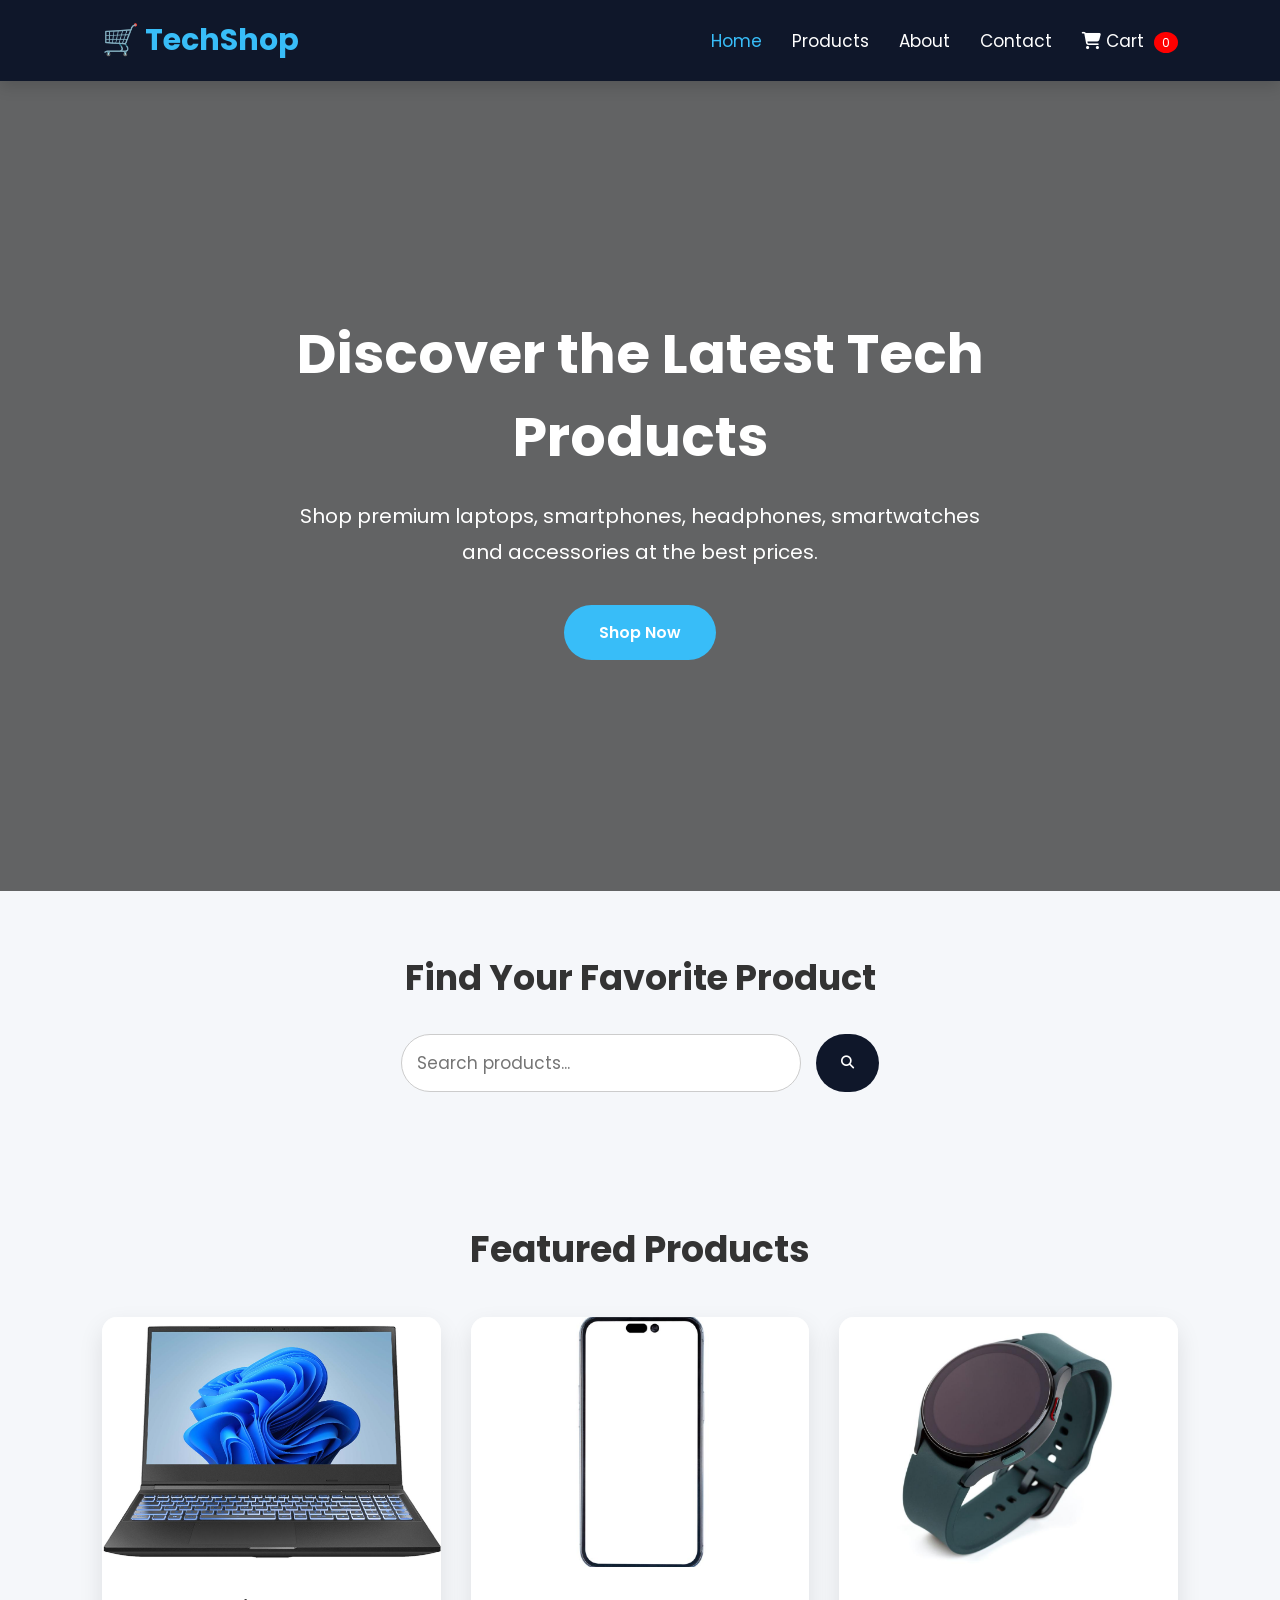
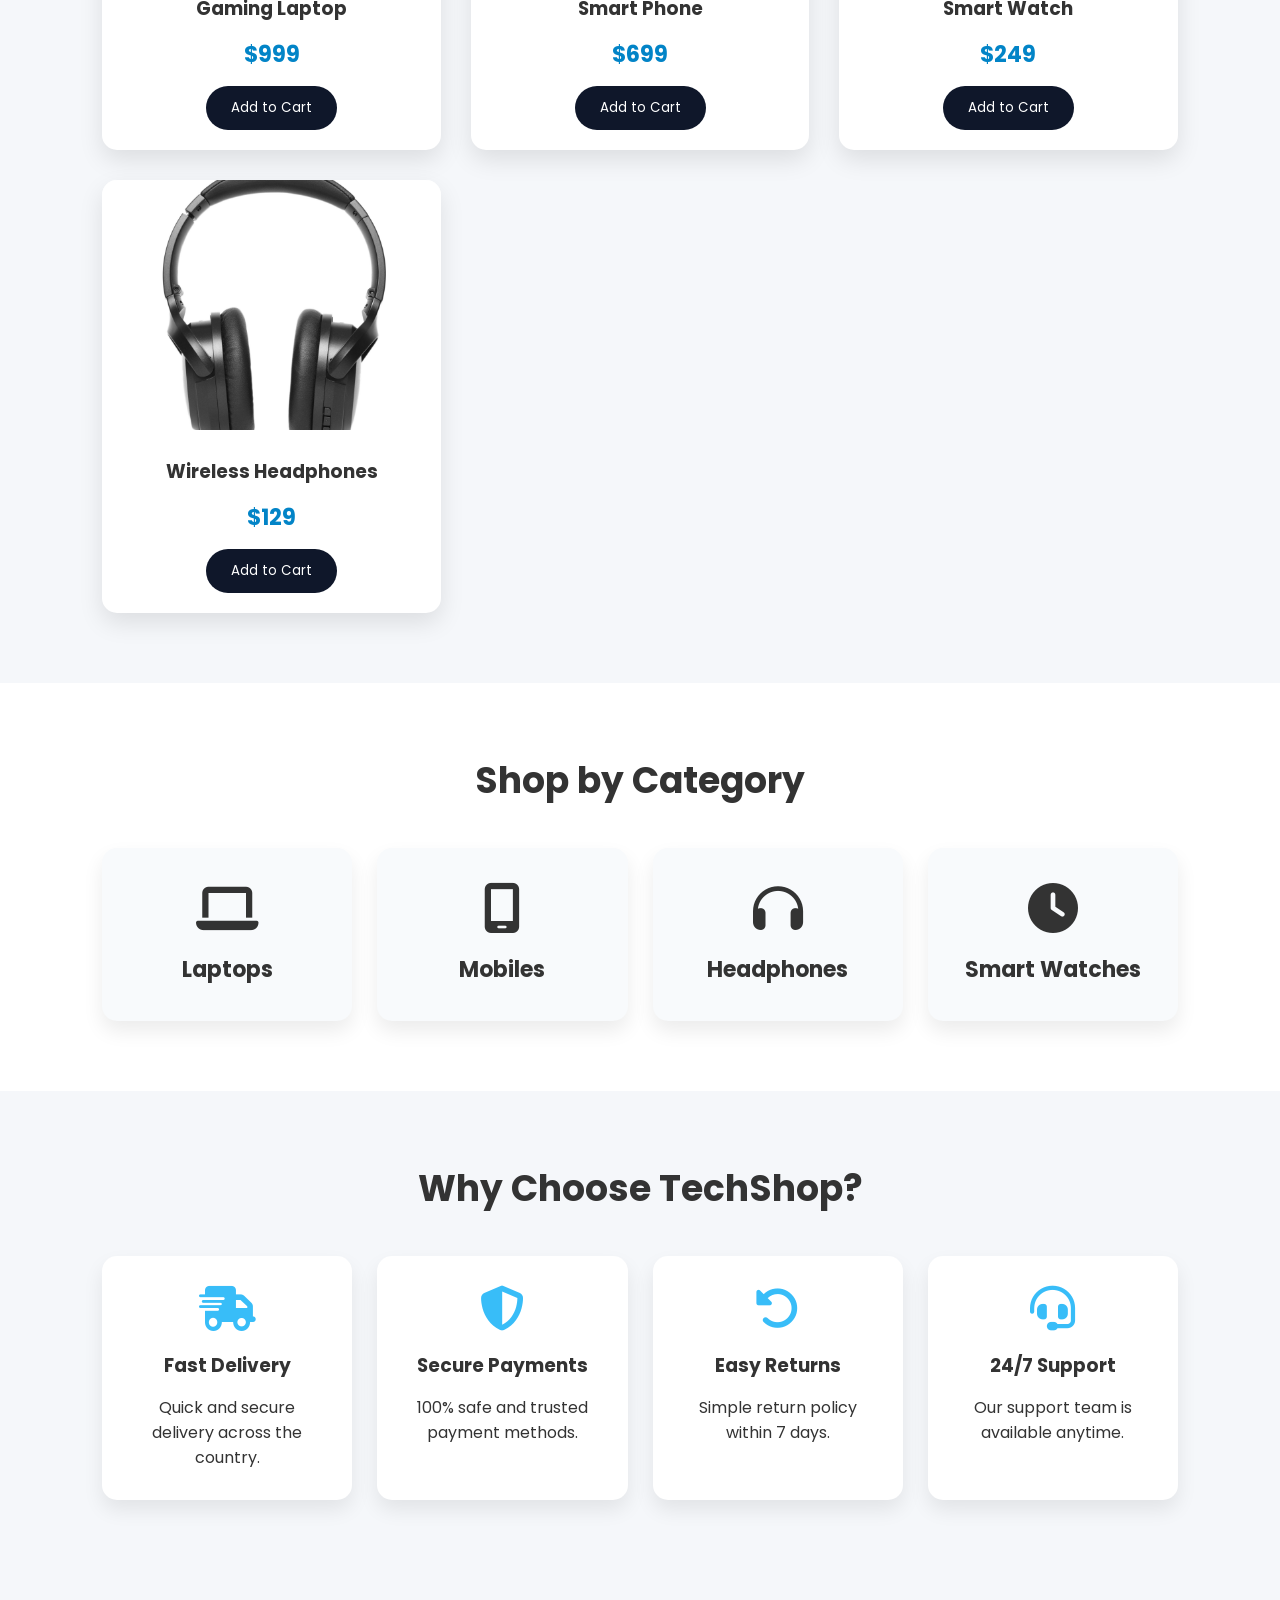
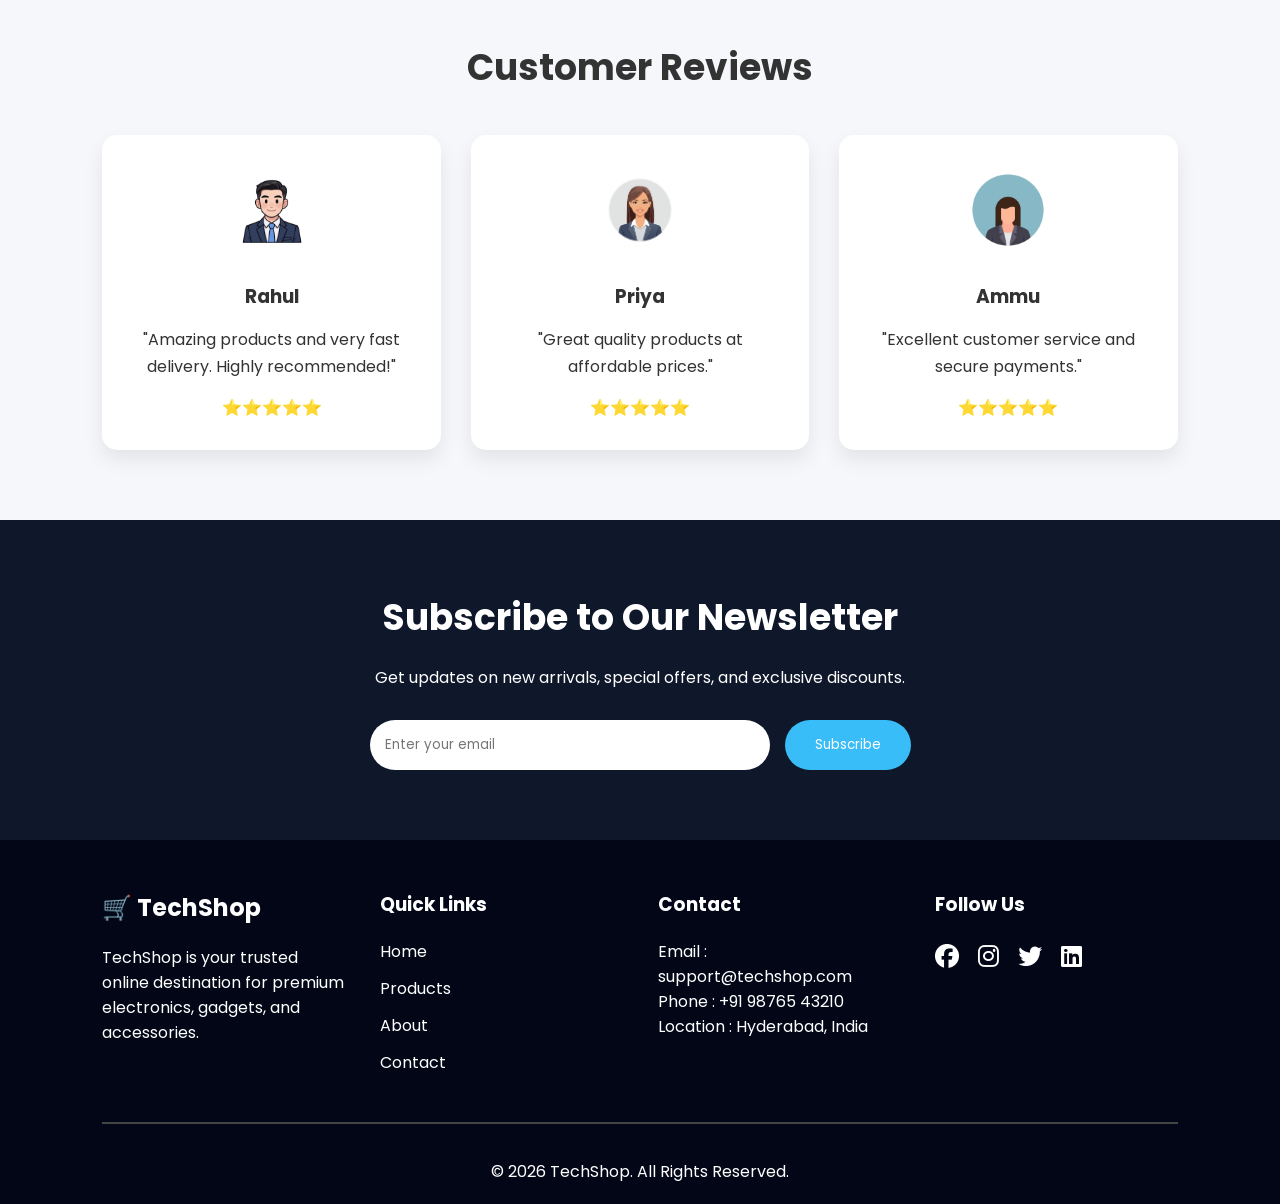
==== index.html @ 9b3d0324 "Add files via upload" ====
<!DOCTYPE html>
<html lang="en">

<head>

    <meta charset="UTF-8">

    <meta name="viewport" content="width=device-width, initial-scale=1.0">

    <title>TechShop | Home</title>

    <meta name="description" content="Modern E-Commerce Product Catalog">

    <link rel="stylesheet" href="style.css">

    <link rel="preconnect" href="https://fonts.googleapis.com">

    <link rel="preconnect" href="https://fonts.gstatic.com" crossorigin>

    <link href="https://fonts.googleapis.com/css2?family=Poppins:wght@300;400;500;600;700&display=swap" rel="stylesheet">

    <link rel="stylesheet"
    href="https://cdnjs.cloudflare.com/ajax/libs/font-awesome/6.6.0/css/all.min.css">

</head>

<body>

<!-- ===========================
     HEADER
=========================== -->

<header>

    <div class="logo">

        <h2>🛒 TechShop</h2>

    </div>

    <nav>

        <ul>

            <li><a href="index.html" class="active">Home</a></li>

            <li><a href="products.html">Products</a></li>

            <li><a href="about.html">About</a></li>

            <li><a href="contact.html">Contact</a></li>

            <li>

                <a href="cart.html">

                    <i class="fa-solid fa-cart-shopping"></i>

                    Cart

                    <span id="cart-count">0</span>

                </a>

            </li>

        </ul>

    </nav>

</header>

<!-- ===========================
     HERO SECTION
=========================== -->

<section class="hero">

    <div class="hero-content">

        <h1>

            Discover the Latest Tech Products

        </h1>

        <p>

            Shop premium laptops, smartphones, headphones,
            smartwatches and accessories at the best prices.

        </p>

        <a href="products.html" class="btn">

            Shop Now

        </a>

    </div>

</section>

<!-- ===========================
     SEARCH SECTION
=========================== -->

<section class="search-section">

    <h2>

        Find Your Favorite Product

    </h2>

    <div class="search-box">

        <input

            type="text"

            id="search"

            placeholder="Search products...">

        <button>

            <i class="fa-solid fa-magnifying-glass"></i>

        </button>

    </div>

</section>

<!-- ===========================
     FEATURED PRODUCTS
=========================== -->

<section class="featured">

    <h2>

        Featured Products

    </h2>

    <div class="products-grid">

        <div class="product-card">

            <img src="laptop.jpg" alt="Laptop">

            <h3>Gaming Laptop</h3>

            <p>$999</p>

            <button>Add to Cart</button>

        </div>

        <div class="product-card">

            <img src="mobile.jpg" alt="Phone">

            <h3>Smart Phone</h3>

            <p>$699</p>

            <button>Add to Cart</button>

        </div>

        <div class="product-card">

            <img src="watch.jpg" alt="Watch">

            <h3>Smart Watch</h3>

            <p>$249</p>

            <button>Add to Cart</button>

        </div>

        <div class="product-card">

            <img src="headphones.jpg" alt="Headphones">

            <h3>Wireless Headphones</h3>

            <p>$129</p>

            <button>Add to Cart</button>

        </div>

    </div>

</section>
<!-- ===========================
     SHOP BY CATEGORY
=========================== -->

<section class="categories">

    <h2>Shop by Category</h2>

    <div class="category-grid">

        <div class="category-card">
            <i class="fa-solid fa-laptop"></i>
            <h3>Laptops</h3>
        </div>

        <div class="category-card">
            <i class="fa-solid fa-mobile-screen"></i>
            <h3>Mobiles</h3>
        </div>

        <div class="category-card">
            <i class="fa-solid fa-headphones"></i>
            <h3>Headphones</h3>
        </div>

        <div class="category-card">
            <i class="fa-solid fa-clock"></i>
            <h3>Smart Watches</h3>
        </div>

    </div>

</section>

<!-- ===========================
     WHY CHOOSE US
=========================== -->

<section class="why-us">

    <h2>Why Choose TechShop?</h2>

    <div class="features">

        <div class="feature-box">

            <i class="fa-solid fa-truck-fast"></i>

            <h3>Fast Delivery</h3>

            <p>Quick and secure delivery across the country.</p>

        </div>

        <div class="feature-box">

            <i class="fa-solid fa-shield-halved"></i>

            <h3>Secure Payments</h3>

            <p>100% safe and trusted payment methods.</p>

        </div>

        <div class="feature-box">

            <i class="fa-solid fa-rotate-left"></i>

            <h3>Easy Returns</h3>

            <p>Simple return policy within 7 days.</p>

        </div>

        <div class="feature-box">

            <i class="fa-solid fa-headset"></i>

            <h3>24/7 Support</h3>

            <p>Our support team is available anytime.</p>

        </div>

    </div>

</section>

<!-- ===========================
     CUSTOMER REVIEWS
=========================== -->

<section class="reviews">

    <h2>Customer Reviews</h2>

    <div class="review-container">

        <div class="review-card">

            <img src="user2.png" alt="Customer">

            <h3>Rahul</h3>

            <p>

                "Amazing products and very fast delivery.
                Highly recommended!"

            </p>

            ⭐⭐⭐⭐⭐

        </div>

        <div class="review-card">

            <img src="user1.png" alt="Customer">

            <h3>Priya</h3>

            <p>

                "Great quality products at affordable prices."

            </p>

            ⭐⭐⭐⭐⭐

        </div>

        <div class="review-card">

            <img src="user3.png" alt="Customer">

            <h3>Ammu</h3>

            <p>

                "Excellent customer service and secure payments."

            </p>

            ⭐⭐⭐⭐⭐

        </div>

    </div>

</section>
<!-- ===========================
     NEWSLETTER
=========================== -->

<section class="newsletter">

    <h2>Subscribe to Our Newsletter</h2>

    <p>
        Get updates on new arrivals, special offers, and exclusive discounts.
    </p>

    <div class="newsletter-box">

        <input
            type="email"
            placeholder="Enter your email">

        <button>

            Subscribe

        </button>

    </div>

</section>

<!-- ===========================
     FOOTER
=========================== -->

<footer>

    <div class="footer-container">

        <div class="footer-about">

            <h2>🛒 TechShop</h2>

            <p>

                TechShop is your trusted online destination for
                premium electronics, gadgets, and accessories.

            </p>

        </div>

        <div class="footer-links">

            <h3>Quick Links</h3>

            <ul>

                <li><a href="index.html">Home</a></li>

                <li><a href="products.html">Products</a></li>

                <li><a href="about.html">About</a></li>

                <li><a href="contact.html">Contact</a></li>

            </ul>

        </div>

        <div class="footer-contact">

            <h3>Contact</h3>

            <p>Email : support@techshop.com</p>

            <p>Phone : +91 98765 43210</p>

            <p>Location : Hyderabad, India</p>

        </div>

        <div class="footer-social">

            <h3>Follow Us</h3>

            <a href="#"><i class="fab fa-facebook"></i></a>

            <a href="#"><i class="fab fa-instagram"></i></a>

            <a href="#"><i class="fab fa-twitter"></i></a>

            <a href="#"><i class="fab fa-linkedin"></i></a>

        </div>

    </div>

    <hr>

    <p class="copyright">

        © 2026 TechShop. All Rights Reserved.

    </p>

</footer>

<script src="app.js"></script>

</body>

</html>
---- style.css ----
/* ==========================
   GOOGLE FONT
========================== */

@import url('https://fonts.googleapis.com/css2?family=Poppins:wght@300;400;500;600;700&display=swap');

/* ==========================
   RESET
========================== */

*{
    margin:0;
    padding:0;
    box-sizing:border-box;
    font-family:'Poppins',sans-serif;
}

html{
    scroll-behavior:smooth;
}

body{
    background:#f5f7fa;
    color:#333;
    overflow-x:hidden;
}

/* ==========================
   HEADER
========================== */

header{

    width:100%;

    background:#0f172a;

    color:white;

    display:flex;

    justify-content:space-between;

    align-items:center;

    padding:18px 8%;

    position:sticky;

    top:0;

    z-index:1000;

    box-shadow:0 5px 15px rgba(0,0,0,.15);

}

.logo h2{

    color:#38bdf8;

    font-size:30px;

}

nav ul{

    display:flex;

    list-style:none;

    gap:30px;

}

nav ul li a{

    text-decoration:none;

    color:white;

    font-size:17px;

    transition:.3s;

}

nav ul li a:hover{

    color:#38bdf8;

}

.active{

    color:#38bdf8;

}

#cart-count{

    background:red;

    color:white;

    padding:2px 8px;

    border-radius:50%;

    font-size:12px;

    margin-left:5px;

}

/* ==========================
   HERO
========================== */

.hero{

    height:90vh;

    background:linear-gradient(rgba(0,0,0,.6),rgba(0,0,0,.6)),
    url("../images/hero.jpg");

    background-size:cover;

    background-position:center;

    display:flex;

    justify-content:center;

    align-items:center;

    text-align:center;

    color:white;

}

.hero-content{

    max-width:700px;

}

.hero h1{

    font-size:55px;

    margin-bottom:20px;

}

.hero p{

    font-size:20px;

    margin-bottom:35px;

    line-height:1.8;

}

.btn{

    display:inline-block;

    background:#38bdf8;

    color:white;

    text-decoration:none;

    padding:15px 35px;

    border-radius:40px;

    transition:.3s;

    font-weight:600;

}

.btn:hover{

    background:#0284c7;

    transform:translateY(-5px);

}

/* ==========================
   SEARCH
========================== */

.search-section{

    padding:60px 8%;

    text-align:center;

}

.search-section h2{

    font-size:35px;

    margin-bottom:30px;

}

.search-box{

    display:flex;

    justify-content:center;

    gap:15px;

    flex-wrap:wrap;

}

.search-box input{

    width:400px;

    max-width:100%;

    padding:15px;

    border-radius:40px;

    border:1px solid #ccc;

    outline:none;

    font-size:17px;

}

.search-box button{

    background:#0f172a;

    color:white;

    border:none;

    padding:15px 25px;

    border-radius:40px;

    cursor:pointer;

    transition:.3s;

}

.search-box button:hover{

    background:#38bdf8;

}

/* ==========================
   FEATURED PRODUCTS
========================== */

.featured{

    padding:70px 8%;

}

.featured h2{

    text-align:center;

    font-size:36px;

    margin-bottom:40px;

}

.products-grid{

    display:grid;

    grid-template-columns:repeat(auto-fit,minmax(250px,1fr));

    gap:30px;

}

.product-card{

    background:white;

    border-radius:15px;

    overflow:hidden;

    box-shadow:0 10px 25px rgba(0,0,0,.1);

    transition:.3s;

    text-align:center;

    padding-bottom:20px;

}

.product-card:hover{

    transform:translateY(-10px);

}

.product-card img{

    width:100%;

    height:250px;

    object-fit:cover;

}

.product-card h3{

    margin-top:20px;

}

.product-card p{

    color:#0284c7;

    font-size:22px;

    margin:15px 0;

    font-weight:bold;

}

.product-card button{

    background:#0f172a;

    color:white;

    border:none;

    padding:12px 25px;

    border-radius:30px;

    cursor:pointer;

    transition:.3s;

}

.product-card button:hover{

    background:#38bdf8;

}
/* ==========================
   CATEGORIES
========================== */

.categories{

    padding:70px 8%;

    background:#ffffff;

}

.categories h2{

    text-align:center;

    font-size:36px;

    margin-bottom:40px;

}

.category-grid{

    display:grid;

    grid-template-columns:repeat(auto-fit,minmax(220px,1fr));

    gap:25px;

}

.category-card{

    background:#f8fafc;

    padding:35px;

    border-radius:15px;

    text-align:center;

    box-shadow:0 10px 20px rgba(0,0,0,.08);

    transition:.3s;

}

.category-card:hover{

    transform:translateY(-10px);

    background:#38bdf8;

    color:white;

}

.category-card i{

    font-size:50px;

    margin-bottom:20px;

}

.category-card h3{

    font-size:22px;

}

/* ==========================
   WHY CHOOSE US
========================== */

.why-us{

    padding:70px 8%;

    background:#f5f7fa;

}

.why-us h2{

    text-align:center;

    margin-bottom:40px;

    font-size:36px;

}

.features{

    display:grid;

    grid-template-columns:repeat(auto-fit,minmax(250px,1fr));

    gap:25px;

}

.feature-box{

    background:white;

    padding:30px;

    border-radius:15px;

    text-align:center;

    box-shadow:0 10px 20px rgba(0,0,0,.08);

    transition:.3s;

}

.feature-box:hover{

    transform:translateY(-10px);

}

.feature-box i{

    font-size:45px;

    color:#38bdf8;

    margin-bottom:20px;

}

.feature-box h3{

    margin-bottom:15px;

}

/* ==========================
   REVIEWS
========================== */

.reviews{

    padding:70px 8%;

}

.reviews h2{

    text-align:center;

    margin-bottom:40px;

    font-size:36px;

}

.review-container{

    display:grid;

    grid-template-columns:repeat(auto-fit,minmax(280px,1fr));

    gap:30px;

}

.review-card{

    background:white;

    border-radius:15px;

    text-align:center;

    padding:30px;

    box-shadow:0 10px 20px rgba(0,0,0,.08);

    transition:.3s;

}

.review-card:hover{

    transform:translateY(-10px);

}

.review-card img{

    width:90px;

    height:90px;

    border-radius:50%;

    margin-bottom:20px;

}

.review-card h3{

    margin-bottom:15px;

}

.review-card p{

    margin-bottom:15px;

    line-height:1.7;

}

/* ==========================
   NEWSLETTER
========================== */

.newsletter{

    background:#0f172a;

    color:white;

    padding:70px 8%;

    text-align:center;

}

.newsletter h2{

    font-size:36px;

    margin-bottom:20px;

}

.newsletter p{

    margin-bottom:30px;

}

.newsletter-box{

    display:flex;

    justify-content:center;

    gap:15px;

    flex-wrap:wrap;

}

.newsletter-box input{

    width:400px;

    max-width:100%;

    padding:15px;

    border:none;

    border-radius:40px;

    outline:none;

}

.newsletter-box button{

    padding:15px 30px;

    border:none;

    border-radius:40px;

    background:#38bdf8;

    color:white;

    cursor:pointer;

    transition:.3s;

}

.newsletter-box button:hover{

    background:#0284c7;

}

/* ==========================
   FOOTER
========================== */

footer{

    background:#020617;

    color:white;

    padding:50px 8% 20px;

}

.footer-container{

    display:grid;

    grid-template-columns:repeat(auto-fit,minmax(220px,1fr));

    gap:35px;

}

.footer-container h2,
.footer-container h3{

    margin-bottom:20px;

}

.footer-links ul{

    list-style:none;

}

.footer-links ul li{

    margin-bottom:12px;

}

.footer-links ul li a{

    color:white;

    text-decoration:none;

}

.footer-links ul li a:hover{

    color:#38bdf8;

}

.footer-social a{

    color:white;

    font-size:24px;

    margin-right:15px;

    transition:.3s;

}

.footer-social a:hover{

    color:#38bdf8;

}

footer hr{

    margin:35px 0;

    border:.5px solid #444;

}

.copyright{

    text-align:center;

}

/* ==========================
   RESPONSIVE DESIGN
========================== */

@media(max-width:768px){

header{

    flex-direction:column;

    gap:20px;

}

nav ul{

    flex-direction:column;

    text-align:center;

    gap:15px;

}

.hero{

    height:70vh;

}

.hero h1{

    font-size:38px;

}

.hero p{

    font-size:18px;

}

.search-box{

    flex-direction:column;

}

.search-box input{

    width:100%;

}

.newsletter-box{

    flex-direction:column;

}

.newsletter-box input{

    width:100%;

}

.newsletter-box button{

    width:100%;

}

}
/* ==========================
   CART
========================== */

.cart-container{

    padding:60px 8%;

}

.cart-card{

    display:flex;

    justify-content:space-between;

    align-items:center;

    background:white;

    padding:20px;

    margin-bottom:20px;

    border-radius:15px;

    box-shadow:0 5px 15px rgba(0,0,0,.1);

}

.cart-card img{

    width:120px;

    border-radius:10px;

}

.cart-card button{

    background:red;

    color:white;

    border:none;

    padding:10px 20px;

    border-radius:8px;

    cursor:pointer;

}

.cart-total{

    margin-top:30px;

    text-align:right;

}

.cart-total button{

    margin-top:15px;

    background:#0f172a;

    color:white;

    border:none;

    padding:15px 30px;

    border-radius:10px;

    cursor:pointer;

}

.cart-total button:hover{

    background:#38bdf8;

}
/* ==========================
   ABOUT PAGE
========================== */

.page-title{

    background:#0f172a;

    color:white;

    text-align:center;

    padding:60px 20px;

}

.page-title h1{

    font-size:42px;

    margin-bottom:15px;

}

.about-section{

    padding:70px 8%;

}

.about-content{

    max-width:900px;

    margin:auto;

    text-align:center;

}

.about-content h2{

    font-size:36px;

    margin-bottom:25px;

}

.about-content p{

    font-size:18px;

    line-height:1.8;

    margin-bottom:20px;

}
/* ==========================
   CONTACT PAGE
========================== */

.contact-section{

    padding:70px 8%;

    display:grid;

    grid-template-columns:1fr 1fr;

    gap:50px;

}

.contact-info{

    background:white;

    padding:30px;

    border-radius:15px;

    box-shadow:0 10px 20px rgba(0,0,0,.08);

}

.contact-info h2{

    margin-bottom:20px;

}

.contact-info p{

    margin-bottom:15px;

    line-height:1.8;

}

.contact-form{

    background:white;

    padding:30px;

    border-radius:15px;

    box-shadow:0 10px 20px rgba(0,0,0,.08);

}

.contact-form form{

    display:flex;

    flex-direction:column;

}

.contact-form input,
.contact-form textarea{

    margin-bottom:20px;

    padding:15px;

    border:1px solid #ccc;

    border-radius:8px;

    outline:none;

    font-size:16px;

}

.contact-form button{

    background:#0f172a;

    color:white;

    padding:15px;

    border:none;

    border-radius:8px;

    cursor:pointer;

    transition:.3s;

}

.contact-form button:hover{

    background:#38bdf8;

}

.map{

    margin-top:50px;

}

@media(max-width:768px){

.contact-section{

    grid-template-columns:1fr;

}

}
/* ==========================
PRODUCT DETAILS
========================== */

.product-details{

padding:70px 8%;

display:grid;

grid-template-columns:1fr 1fr;

gap:60px;

align-items:center;

}

.product-image img{

width:100%;

border-radius:15px;

box-shadow:0 10px 20px rgba(0,0,0,.1);

}

.product-info h2{

font-size:40px;

margin-bottom:20px;

}

.product-info h3{

color:#0284c7;

font-size:32px;

margin-bottom:20px;

}

.product-info p{

line-height:1.8;

margin-bottom:20px;

}

.product-info ul{

margin:20px 0;

padding-left:20px;

}

.product-info li{

margin-bottom:12px;

}

.product-info button{

padding:15px 35px;

background:#0f172a;

color:white;

border:none;

border-radius:8px;

cursor:pointer;

font-size:18px;

transition:.3s;

}

.product-info button:hover{

background:#38bdf8;

}

.rating{

margin:20px 0;

font-size:22px;

}

@media(max-width:768px){

.product-details{

grid-template-columns:1fr;

}

}
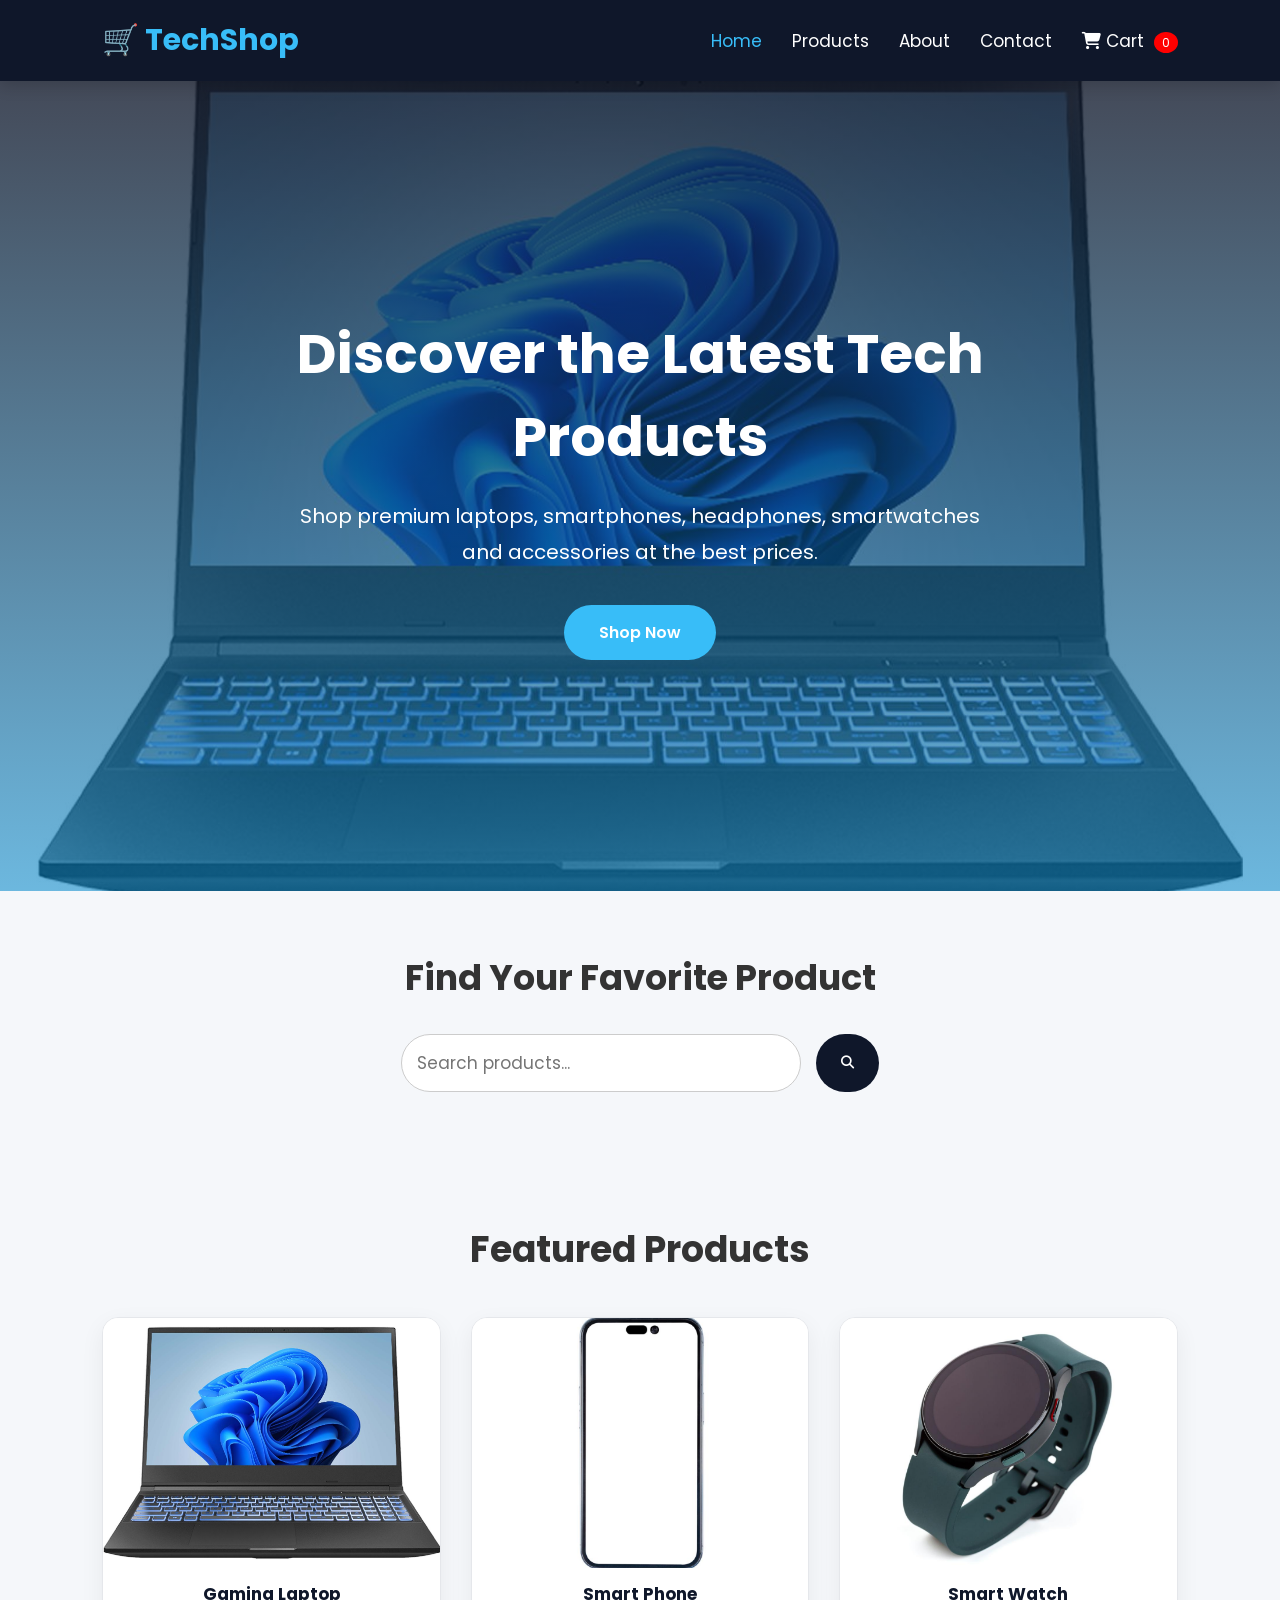
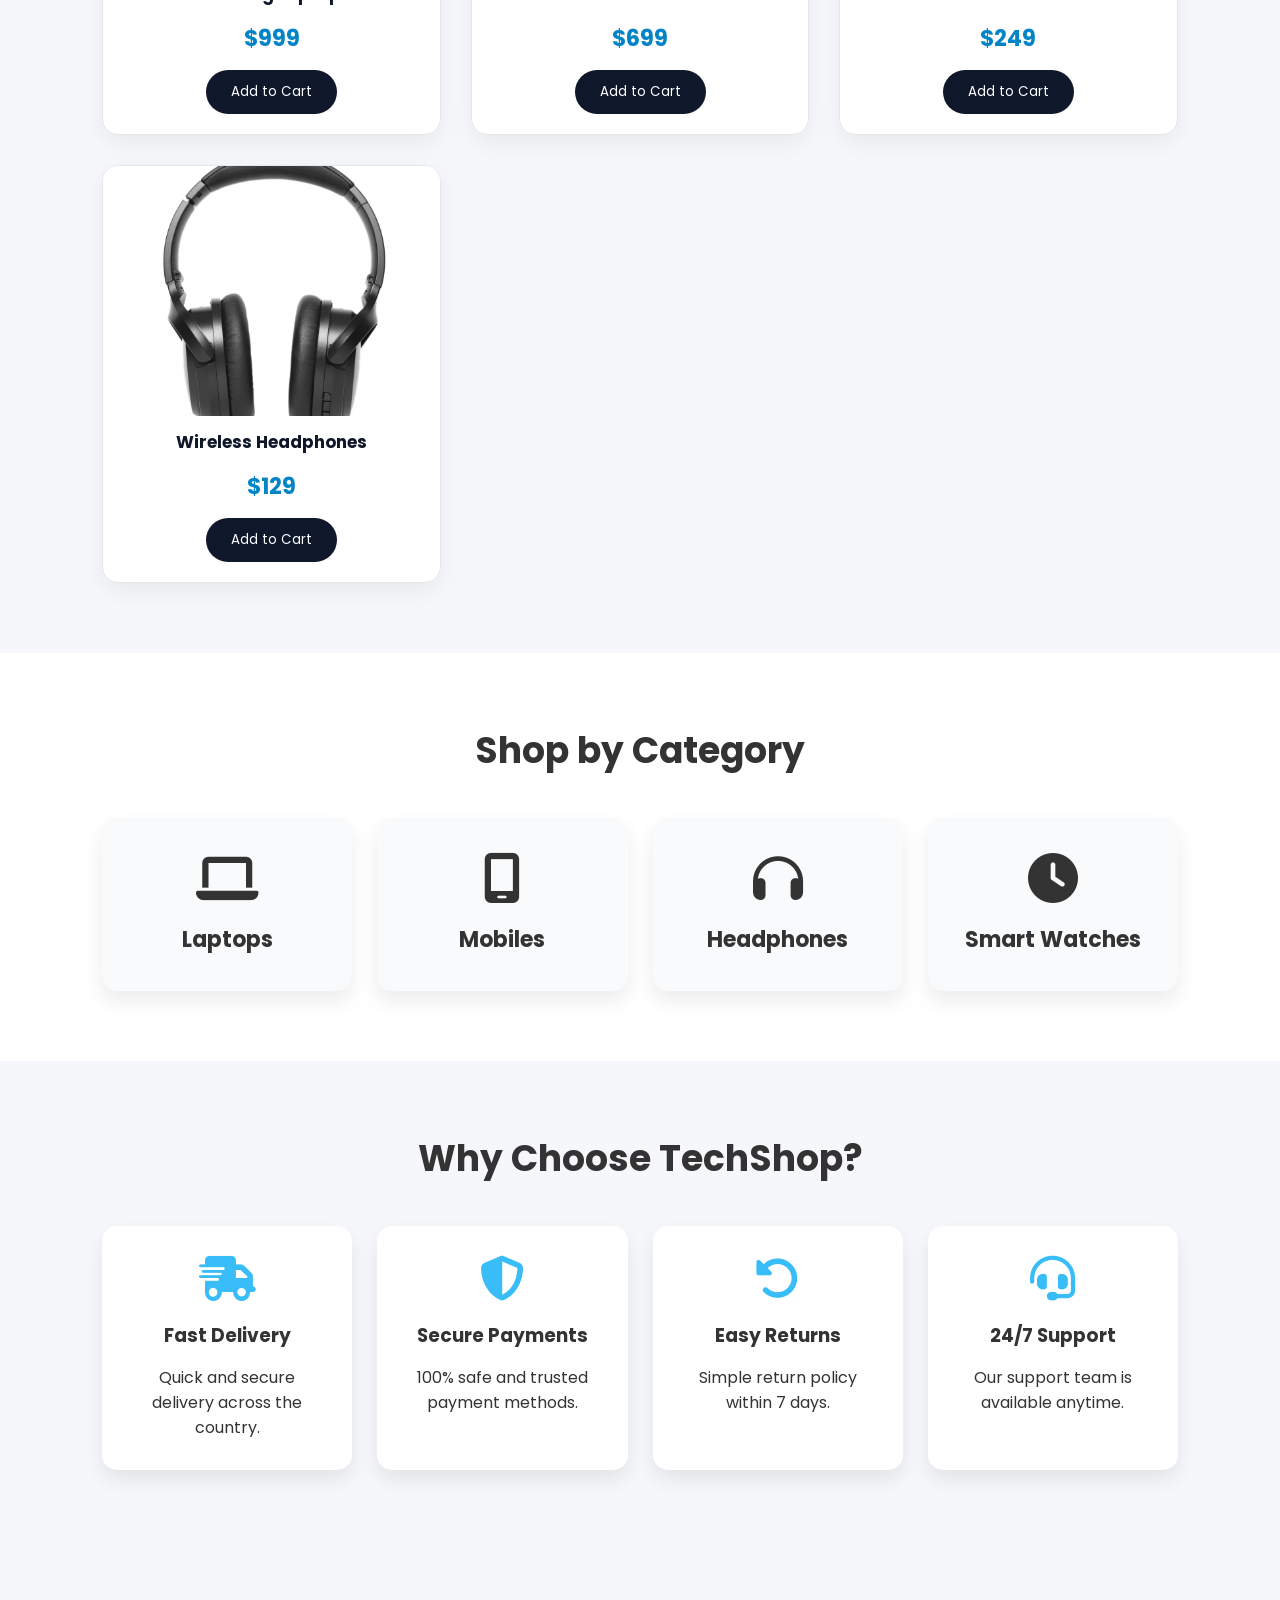
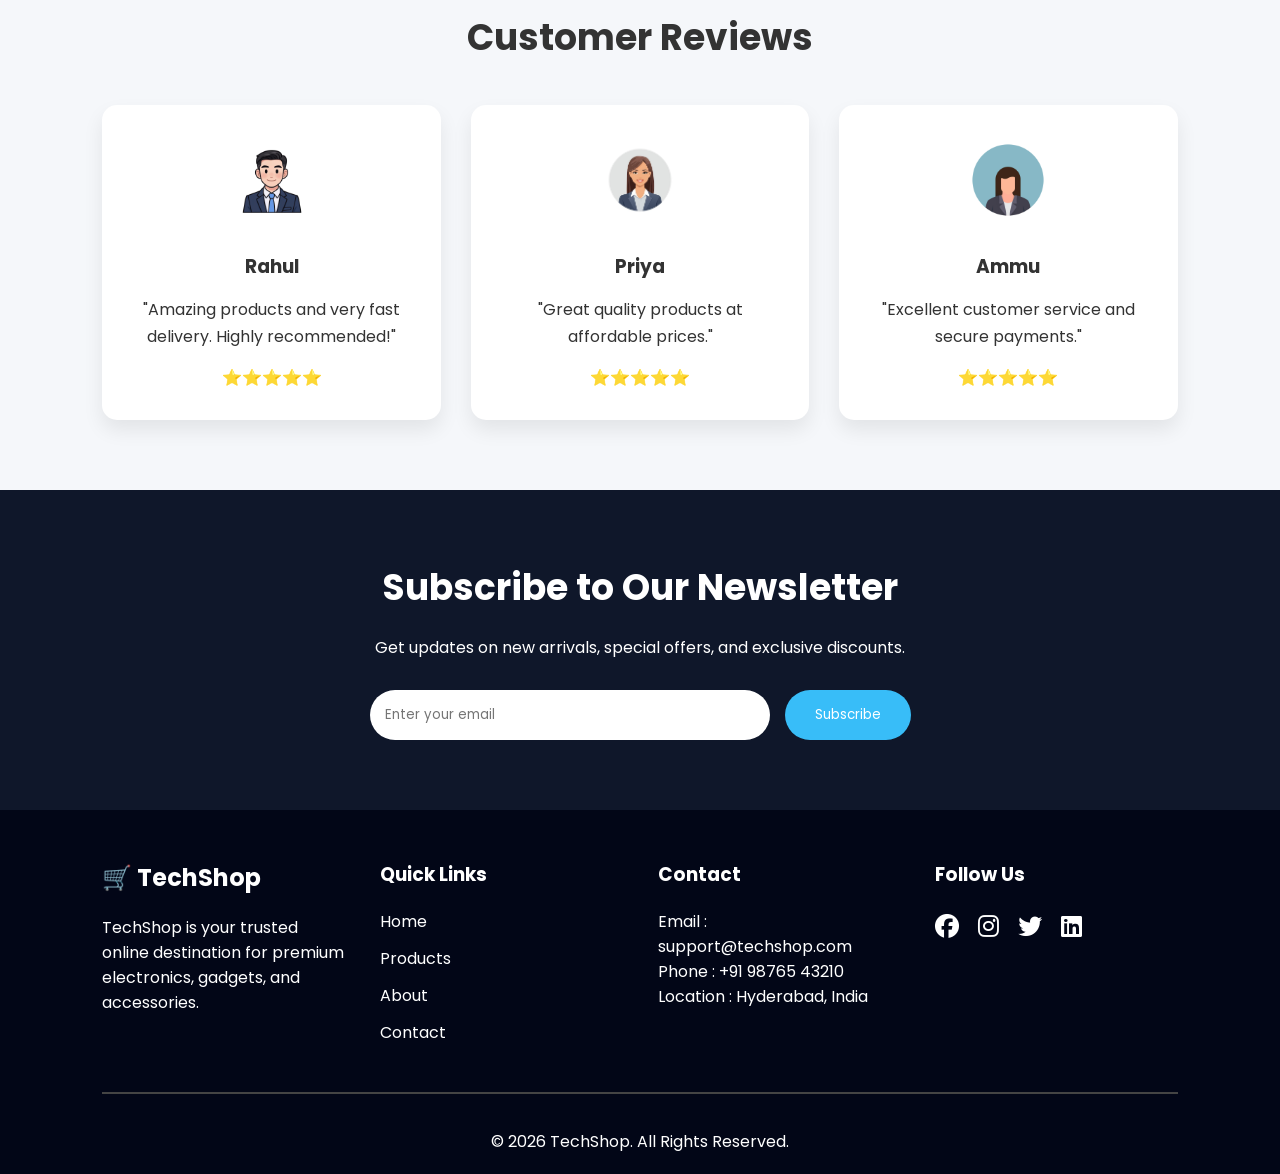
==== commit 07e54e91: "Upgrade TechShop e-commerce experience" ====
--- a/index.html
+++ b/index.html
@@ -1,460 +1,462 @@
-<!DOCTYPE html>
-<html lang="en">
-
-<head>
-
-    <meta charset="UTF-8">
-
-    <meta name="viewport" content="width=device-width, initial-scale=1.0">
-
-    <title>TechShop | Home</title>
-
-    <meta name="description" content="Modern E-Commerce Product Catalog">
-
-    <link rel="stylesheet" href="style.css">
-
-    <link rel="preconnect" href="https://fonts.googleapis.com">
-
-    <link rel="preconnect" href="https://fonts.gstatic.com" crossorigin>
-
-    <link href="https://fonts.googleapis.com/css2?family=Poppins:wght@300;400;500;600;700&display=swap" rel="stylesheet">
-
-    <link rel="stylesheet"
-    href="https://cdnjs.cloudflare.com/ajax/libs/font-awesome/6.6.0/css/all.min.css">
-
-</head>
-
-<body>
-
-<!-- ===========================
-     HEADER
-=========================== -->
-
-<header>
-
-    <div class="logo">
-
-        <h2>🛒 TechShop</h2>
-
-    </div>
-
-    <nav>
-
-        <ul>
-
-            <li><a href="index.html" class="active">Home</a></li>
-
-            <li><a href="products.html">Products</a></li>
-
-            <li><a href="about.html">About</a></li>
-
-            <li><a href="contact.html">Contact</a></li>
-
-            <li>
-
-                <a href="cart.html">
-
-                    <i class="fa-solid fa-cart-shopping"></i>
-
-                    Cart
-
-                    <span id="cart-count">0</span>
-
-                </a>
-
-            </li>
-
-        </ul>
-
-    </nav>
-
-</header>
-
-<!-- ===========================
-     HERO SECTION
-=========================== -->
-
-<section class="hero">
-
-    <div class="hero-content">
-
-        <h1>
-
-            Discover the Latest Tech Products
-
-        </h1>
-
-        <p>
-
-            Shop premium laptops, smartphones, headphones,
-            smartwatches and accessories at the best prices.
-
-        </p>
-
-        <a href="products.html" class="btn">
-
-            Shop Now
-
-        </a>
-
-    </div>
-
-</section>
-
-<!-- ===========================
-     SEARCH SECTION
-=========================== -->
-
-<section class="search-section">
-
-    <h2>
-
-        Find Your Favorite Product
-
-    </h2>
-
-    <div class="search-box">
-
-        <input
-
-            type="text"
-
-            id="search"
-
-            placeholder="Search products...">
-
-        <button>
-
-            <i class="fa-solid fa-magnifying-glass"></i>
-
-        </button>
-
-    </div>
-
-</section>
-
-<!-- ===========================
-     FEATURED PRODUCTS
-=========================== -->
-
-<section class="featured">
-
-    <h2>
-
-        Featured Products
-
-    </h2>
-
-    <div class="products-grid">
-
-        <div class="product-card">
-
-            <img src="laptop.jpg" alt="Laptop">
-
-            <h3>Gaming Laptop</h3>
-
-            <p>$999</p>
-
-            <button>Add to Cart</button>
-
-        </div>
-
-        <div class="product-card">
-
-            <img src="mobile.jpg" alt="Phone">
-
-            <h3>Smart Phone</h3>
-
-            <p>$699</p>
-
-            <button>Add to Cart</button>
-
-        </div>
-
-        <div class="product-card">
-
-            <img src="watch.jpg" alt="Watch">
-
-            <h3>Smart Watch</h3>
-
-            <p>$249</p>
-
-            <button>Add to Cart</button>
-
-        </div>
-
-        <div class="product-card">
-
-            <img src="headphones.jpg" alt="Headphones">
-
-            <h3>Wireless Headphones</h3>
-
-            <p>$129</p>
-
-            <button>Add to Cart</button>
-
-        </div>
-
-    </div>
-
-</section>
-<!-- ===========================
-     SHOP BY CATEGORY
-=========================== -->
-
-<section class="categories">
-
-    <h2>Shop by Category</h2>
-
-    <div class="category-grid">
-
-        <div class="category-card">
-            <i class="fa-solid fa-laptop"></i>
-            <h3>Laptops</h3>
-        </div>
-
-        <div class="category-card">
-            <i class="fa-solid fa-mobile-screen"></i>
-            <h3>Mobiles</h3>
-        </div>
-
-        <div class="category-card">
-            <i class="fa-solid fa-headphones"></i>
-            <h3>Headphones</h3>
-        </div>
-
-        <div class="category-card">
-            <i class="fa-solid fa-clock"></i>
-            <h3>Smart Watches</h3>
-        </div>
-
-    </div>
-
-</section>
-
-<!-- ===========================
-     WHY CHOOSE US
-=========================== -->
-
-<section class="why-us">
-
-    <h2>Why Choose TechShop?</h2>
-
-    <div class="features">
-
-        <div class="feature-box">
-
-            <i class="fa-solid fa-truck-fast"></i>
-
-            <h3>Fast Delivery</h3>
-
-            <p>Quick and secure delivery across the country.</p>
-
-        </div>
-
-        <div class="feature-box">
-
-            <i class="fa-solid fa-shield-halved"></i>
-
-            <h3>Secure Payments</h3>
-
-            <p>100% safe and trusted payment methods.</p>
-
-        </div>
-
-        <div class="feature-box">
-
-            <i class="fa-solid fa-rotate-left"></i>
-
-            <h3>Easy Returns</h3>
-
-            <p>Simple return policy within 7 days.</p>
-
-        </div>
-
-        <div class="feature-box">
-
-            <i class="fa-solid fa-headset"></i>
-
-            <h3>24/7 Support</h3>
-
-            <p>Our support team is available anytime.</p>
-
-        </div>
-
-    </div>
-
-</section>
-
-<!-- ===========================
-     CUSTOMER REVIEWS
-=========================== -->
-
-<section class="reviews">
-
-    <h2>Customer Reviews</h2>
-
-    <div class="review-container">
-
-        <div class="review-card">
-
-            <img src="user2.png" alt="Customer">
-
-            <h3>Rahul</h3>
-
-            <p>
-
-                "Amazing products and very fast delivery.
-                Highly recommended!"
-
-            </p>
-
-            ⭐⭐⭐⭐⭐
-
-        </div>
-
-        <div class="review-card">
-
-            <img src="user1.png" alt="Customer">
-
-            <h3>Priya</h3>
-
-            <p>
-
-                "Great quality products at affordable prices."
-
-            </p>
-
-            ⭐⭐⭐⭐⭐
-
-        </div>
-
-        <div class="review-card">
-
-            <img src="user3.png" alt="Customer">
-
-            <h3>Ammu</h3>
-
-            <p>
-
-                "Excellent customer service and secure payments."
-
-            </p>
-
-            ⭐⭐⭐⭐⭐
-
-        </div>
-
-    </div>
-
-</section>
-<!-- ===========================
-     NEWSLETTER
-=========================== -->
-
-<section class="newsletter">
-
-    <h2>Subscribe to Our Newsletter</h2>
-
-    <p>
-        Get updates on new arrivals, special offers, and exclusive discounts.
-    </p>
-
-    <div class="newsletter-box">
-
-        <input
-            type="email"
-            placeholder="Enter your email">
-
-        <button>
-
-            Subscribe
-
-        </button>
-
-    </div>
-
-</section>
-
-<!-- ===========================
-     FOOTER
-=========================== -->
-
-<footer>
-
-    <div class="footer-container">
-
-        <div class="footer-about">
-
-            <h2>🛒 TechShop</h2>
-
-            <p>
-
-                TechShop is your trusted online destination for
-                premium electronics, gadgets, and accessories.
-
-            </p>
-
-        </div>
-
-        <div class="footer-links">
-
-            <h3>Quick Links</h3>
-
-            <ul>
-
-                <li><a href="index.html">Home</a></li>
-
-                <li><a href="products.html">Products</a></li>
-
-                <li><a href="about.html">About</a></li>
-
-                <li><a href="contact.html">Contact</a></li>
-
-            </ul>
-
-        </div>
-
-        <div class="footer-contact">
-
-            <h3>Contact</h3>
-
-            <p>Email : support@techshop.com</p>
-
-            <p>Phone : +91 98765 43210</p>
-
-            <p>Location : Hyderabad, India</p>
-
-        </div>
-
-        <div class="footer-social">
-
-            <h3>Follow Us</h3>
-
-            <a href="#"><i class="fab fa-facebook"></i></a>
-
-            <a href="#"><i class="fab fa-instagram"></i></a>
-
-            <a href="#"><i class="fab fa-twitter"></i></a>
-
-            <a href="#"><i class="fab fa-linkedin"></i></a>
-
-        </div>
-
-    </div>
-
-    <hr>
-
-    <p class="copyright">
-
-        © 2026 TechShop. All Rights Reserved.
-
-    </p>
-
-</footer>
-
-<script src="app.js"></script>
-
-</body>
-
+<!DOCTYPE html>
+<html lang="en">
+
+<head>
+
+    <meta charset="UTF-8">
+
+    <meta name="viewport" content="width=device-width, initial-scale=1.0">
+
+    <title>TechShop | Home</title>
+
+    <meta name="description" content="Modern E-Commerce Product Catalog">
+
+    <link rel="stylesheet" href="style.css">
+
+    <link rel="preconnect" href="https://fonts.googleapis.com">
+
+    <link rel="preconnect" href="https://fonts.gstatic.com" crossorigin>
+
+    <link href="https://fonts.googleapis.com/css2?family=Poppins:wght@300;400;500;600;700&display=swap" rel="stylesheet">
+
+    <link rel="stylesheet"
+    href="https://cdnjs.cloudflare.com/ajax/libs/font-awesome/6.6.0/css/all.min.css">
+
+</head>
+
+<body>
+
+<!-- ===========================
+     HEADER
+=========================== -->
+
+<header>
+
+    <div class="logo">
+
+        <h2>🛒 TechShop</h2>
+
+    </div>
+
+    <nav>
+
+        <ul>
+
+            <li><a href="index.html" class="active">Home</a></li>
+
+            <li><a href="products.html">Products</a></li>
+
+            <li><a href="about.html">About</a></li>
+
+            <li><a href="contact.html">Contact</a></li>
+
+            <li>
+
+                <a href="cart.html">
+
+                    <i class="fa-solid fa-cart-shopping"></i>
+
+                    Cart
+
+                    <span id="cart-count">0</span>
+
+                </a>
+
+            </li>
+
+        </ul>
+
+    </nav>
+
+</header>
+
+<!-- ===========================
+     HERO SECTION
+=========================== -->
+
+<section class="hero">
+
+    <div class="hero-content">
+
+        <h1>
+
+            Discover the Latest Tech Products
+
+        </h1>
+
+        <p>
+
+            Shop premium laptops, smartphones, headphones,
+            smartwatches and accessories at the best prices.
+
+        </p>
+
+        <a href="products.html" class="btn">
+
+            Shop Now
+
+        </a>
+
+    </div>
+
+</section>
+
+<!-- ===========================
+     SEARCH SECTION
+=========================== -->
+
+<section class="search-section">
+
+    <h2>
+
+        Find Your Favorite Product
+
+    </h2>
+
+    <div class="search-box">
+
+        <input
+
+            type="text"
+
+            id="search"
+
+            placeholder="Search products...">
+
+        <button>
+
+            <i class="fa-solid fa-magnifying-glass"></i>
+
+        </button>
+
+    </div>
+
+</section>
+
+<!-- ===========================
+     FEATURED PRODUCTS
+=========================== -->
+
+<section class="featured">
+
+    <h2>
+
+        Featured Products
+
+    </h2>
+
+    <div class="products-grid">
+
+        <div class="product-card">
+
+            <img src="laptop.jpg" alt="Laptop">
+
+            <h3>Gaming Laptop</h3>
+
+            <p>$999</p>
+
+            <button type="button" onclick="addHomeProduct(1)">Add to Cart</button>
+
+        </div>
+
+        <div class="product-card">
+
+            <img src="mobile.jpg" alt="Phone">
+
+            <h3>Smart Phone</h3>
+
+            <p>$699</p>
+
+            <button type="button" onclick="addHomeProduct(2)">Add to Cart</button>
+
+        </div>
+
+        <div class="product-card">
+
+            <img src="watch.jpg" alt="Watch">
+
+            <h3>Smart Watch</h3>
+
+            <p>$249</p>
+
+            <button type="button" onclick="addHomeProduct(3)">Add to Cart</button>
+
+        </div>
+
+        <div class="product-card">
+
+            <img src="headphones.jpg" alt="Headphones">
+
+            <h3>Wireless Headphones</h3>
+
+            <p>$129</p>
+
+            <button type="button" onclick="addHomeProduct(4)">Add to Cart</button>
+
+        </div>
+
+    </div>
+
+</section>
+<!-- ===========================
+     SHOP BY CATEGORY
+=========================== -->
+
+<section class="categories">
+
+    <h2>Shop by Category</h2>
+
+    <div class="category-grid">
+
+        <div class="category-card" data-category="Laptop">
+            <i class="fa-solid fa-laptop"></i>
+            <h3>Laptops</h3>
+        </div>
+
+        <div class="category-card" data-category="Mobile">
+            <i class="fa-solid fa-mobile-screen"></i>
+            <h3>Mobiles</h3>
+        </div>
+
+        <div class="category-card" data-category="Headphones">
+            <i class="fa-solid fa-headphones"></i>
+            <h3>Headphones</h3>
+        </div>
+
+        <div class="category-card" data-category="Watch">
+            <i class="fa-solid fa-clock"></i>
+            <h3>Smart Watches</h3>
+        </div>
+
+    </div>
+
+</section>
+
+<!-- ===========================
+     WHY CHOOSE US
+=========================== -->
+
+<section class="why-us">
+
+    <h2>Why Choose TechShop?</h2>
+
+    <div class="features">
+
+        <div class="feature-box">
+
+            <i class="fa-solid fa-truck-fast"></i>
+
+            <h3>Fast Delivery</h3>
+
+            <p>Quick and secure delivery across the country.</p>
+
+        </div>
+
+        <div class="feature-box">
+
+            <i class="fa-solid fa-shield-halved"></i>
+
+            <h3>Secure Payments</h3>
+
+            <p>100% safe and trusted payment methods.</p>
+
+        </div>
+
+        <div class="feature-box">
+
+            <i class="fa-solid fa-rotate-left"></i>
+
+            <h3>Easy Returns</h3>
+
+            <p>Simple return policy within 7 days.</p>
+
+        </div>
+
+        <div class="feature-box">
+
+            <i class="fa-solid fa-headset"></i>
+
+            <h3>24/7 Support</h3>
+
+            <p>Our support team is available anytime.</p>
+
+        </div>
+
+    </div>
+
+</section>
+
+<!-- ===========================
+     CUSTOMER REVIEWS
+=========================== -->
+
+<section class="reviews">
+
+    <h2>Customer Reviews</h2>
+
+    <div class="review-container">
+
+        <div class="review-card">
+
+            <img src="user2.png" alt="Customer">
+
+            <h3>Rahul</h3>
+
+            <p>
+
+                "Amazing products and very fast delivery.
+                Highly recommended!"
+
+            </p>
+
+            ⭐⭐⭐⭐⭐
+
+        </div>
+
+        <div class="review-card">
+
+            <img src="user1.png" alt="Customer">
+
+            <h3>Priya</h3>
+
+            <p>
+
+                "Great quality products at affordable prices."
+
+            </p>
+
+            ⭐⭐⭐⭐⭐
+
+        </div>
+
+        <div class="review-card">
+
+            <img src="user3.png" alt="Customer">
+
+            <h3>Ammu</h3>
+
+            <p>
+
+                "Excellent customer service and secure payments."
+
+            </p>
+
+            ⭐⭐⭐⭐⭐
+
+        </div>
+
+    </div>
+
+</section>
+<!-- ===========================
+     NEWSLETTER
+=========================== -->
+
+<section class="newsletter">
+
+    <h2>Subscribe to Our Newsletter</h2>
+
+    <p>
+        Get updates on new arrivals, special offers, and exclusive discounts.
+    </p>
+
+    <div class="newsletter-box">
+
+        <input
+            type="email"
+            placeholder="Enter your email">
+
+        <button>
+
+            Subscribe
+
+        </button>
+
+    </div>
+
+</section>
+
+<!-- ===========================
+     FOOTER
+=========================== -->
+
+<footer>
+
+    <div class="footer-container">
+
+        <div class="footer-about">
+
+            <h2>🛒 TechShop</h2>
+
+            <p>
+
+                TechShop is your trusted online destination for
+                premium electronics, gadgets, and accessories.
+
+            </p>
+
+        </div>
+
+        <div class="footer-links">
+
+            <h3>Quick Links</h3>
+
+            <ul>
+
+                <li><a href="index.html">Home</a></li>
+
+                <li><a href="products.html">Products</a></li>
+
+                <li><a href="about.html">About</a></li>
+
+                <li><a href="contact.html">Contact</a></li>
+
+            </ul>
+
+        </div>
+
+        <div class="footer-contact">
+
+            <h3>Contact</h3>
+
+            <p>Email : support@techshop.com</p>
+
+            <p>Phone : +91 98765 43210</p>
+
+            <p>Location : Hyderabad, India</p>
+
+        </div>
+
+        <div class="footer-social">
+
+            <h3>Follow Us</h3>
+
+            <a href="#"><i class="fab fa-facebook"></i></a>
+
+            <a href="#"><i class="fab fa-instagram"></i></a>
+
+            <a href="#"><i class="fab fa-twitter"></i></a>
+
+            <a href="#"><i class="fab fa-linkedin"></i></a>
+
+        </div>
+
+    </div>
+
+    <hr>
+
+    <p class="copyright">
+
+        © 2026 TechShop. All Rights Reserved.
+
+    </p>
+
+</footer>
+
+<script src="products-data.js"></script>
+<script src="store.js"></script>
+<script src="app.js"></script>
+
+</body>
+
 </html>
--- a/style.css
+++ b/style.css
@@ -1,1208 +1,1518 @@
-/* ==========================
-   GOOGLE FONT
-========================== */
-
-@import url('https://fonts.googleapis.com/css2?family=Poppins:wght@300;400;500;600;700&display=swap');
-
-/* ==========================
-   RESET
-========================== */
-
-*{
-    margin:0;
-    padding:0;
-    box-sizing:border-box;
-    font-family:'Poppins',sans-serif;
-}
-
-html{
-    scroll-behavior:smooth;
-}
-
-body{
-    background:#f5f7fa;
-    color:#333;
-    overflow-x:hidden;
-}
-
-/* ==========================
-   HEADER
-========================== */
-
-header{
-
-    width:100%;
-
-    background:#0f172a;
-
-    color:white;
-
-    display:flex;
-
-    justify-content:space-between;
-
-    align-items:center;
-
-    padding:18px 8%;
-
-    position:sticky;
-
-    top:0;
-
-    z-index:1000;
-
-    box-shadow:0 5px 15px rgba(0,0,0,.15);
-
-}
-
-.logo h2{
-
-    color:#38bdf8;
-
-    font-size:30px;
-
-}
-
-nav ul{
-
-    display:flex;
-
-    list-style:none;
-
-    gap:30px;
-
-}
-
-nav ul li a{
-
-    text-decoration:none;
-
-    color:white;
-
-    font-size:17px;
-
-    transition:.3s;
-
-}
-
-nav ul li a:hover{
-
-    color:#38bdf8;
-
-}
-
-.active{
-
-    color:#38bdf8;
-
-}
-
-#cart-count{
-
-    background:red;
-
-    color:white;
-
-    padding:2px 8px;
-
-    border-radius:50%;
-
-    font-size:12px;
-
-    margin-left:5px;
-
-}
-
-/* ==========================
-   HERO
-========================== */
-
-.hero{
-
-    height:90vh;
-
-    background:linear-gradient(rgba(0,0,0,.6),rgba(0,0,0,.6)),
-    url("../images/hero.jpg");
-
-    background-size:cover;
-
-    background-position:center;
-
-    display:flex;
-
-    justify-content:center;
-
-    align-items:center;
-
-    text-align:center;
-
-    color:white;
-
-}
-
-.hero-content{
-
-    max-width:700px;
-
-}
-
-.hero h1{
-
-    font-size:55px;
-
-    margin-bottom:20px;
-
-}
-
-.hero p{
-
-    font-size:20px;
-
-    margin-bottom:35px;
-
-    line-height:1.8;
-
-}
-
-.btn{
-
-    display:inline-block;
-
-    background:#38bdf8;
-
-    color:white;
-
-    text-decoration:none;
-
-    padding:15px 35px;
-
-    border-radius:40px;
-
-    transition:.3s;
-
-    font-weight:600;
-
-}
-
-.btn:hover{
-
-    background:#0284c7;
-
-    transform:translateY(-5px);
-
-}
-
-/* ==========================
-   SEARCH
-========================== */
-
-.search-section{
-
-    padding:60px 8%;
-
-    text-align:center;
-
-}
-
-.search-section h2{
-
-    font-size:35px;
-
-    margin-bottom:30px;
-
-}
-
-.search-box{
-
-    display:flex;
-
-    justify-content:center;
-
-    gap:15px;
-
-    flex-wrap:wrap;
-
-}
-
-.search-box input{
-
-    width:400px;
-
-    max-width:100%;
-
-    padding:15px;
-
-    border-radius:40px;
-
-    border:1px solid #ccc;
-
-    outline:none;
-
-    font-size:17px;
-
-}
-
-.search-box button{
-
-    background:#0f172a;
-
-    color:white;
-
-    border:none;
-
-    padding:15px 25px;
-
-    border-radius:40px;
-
-    cursor:pointer;
-
-    transition:.3s;
-
-}
-
-.search-box button:hover{
-
-    background:#38bdf8;
-
-}
-
-/* ==========================
-   FEATURED PRODUCTS
-========================== */
-
-.featured{
-
-    padding:70px 8%;
-
-}
-
-.featured h2{
-
-    text-align:center;
-
-    font-size:36px;
-
-    margin-bottom:40px;
-
-}
-
-.products-grid{
-
-    display:grid;
-
-    grid-template-columns:repeat(auto-fit,minmax(250px,1fr));
-
-    gap:30px;
-
-}
-
-.product-card{
-
-    background:white;
-
-    border-radius:15px;
-
-    overflow:hidden;
-
-    box-shadow:0 10px 25px rgba(0,0,0,.1);
-
-    transition:.3s;
-
-    text-align:center;
-
-    padding-bottom:20px;
-
-}
-
-.product-card:hover{
-
-    transform:translateY(-10px);
-
-}
-
-.product-card img{
-
-    width:100%;
-
-    height:250px;
-
-    object-fit:cover;
-
-}
-
-.product-card h3{
-
-    margin-top:20px;
-
-}
-
-.product-card p{
-
-    color:#0284c7;
-
-    font-size:22px;
-
-    margin:15px 0;
-
-    font-weight:bold;
-
-}
-
-.product-card button{
-
-    background:#0f172a;
-
-    color:white;
-
-    border:none;
-
-    padding:12px 25px;
-
-    border-radius:30px;
-
-    cursor:pointer;
-
-    transition:.3s;
-
-}
-
-.product-card button:hover{
-
-    background:#38bdf8;
-
-}
-/* ==========================
-   CATEGORIES
-========================== */
-
-.categories{
-
-    padding:70px 8%;
-
-    background:#ffffff;
-
-}
-
-.categories h2{
-
-    text-align:center;
-
-    font-size:36px;
-
-    margin-bottom:40px;
-
-}
-
-.category-grid{
-
-    display:grid;
-
-    grid-template-columns:repeat(auto-fit,minmax(220px,1fr));
-
-    gap:25px;
-
-}
-
-.category-card{
-
-    background:#f8fafc;
-
-    padding:35px;
-
-    border-radius:15px;
-
-    text-align:center;
-
-    box-shadow:0 10px 20px rgba(0,0,0,.08);
-
-    transition:.3s;
-
-}
-
-.category-card:hover{
-
-    transform:translateY(-10px);
-
-    background:#38bdf8;
-
-    color:white;
-
-}
-
-.category-card i{
-
-    font-size:50px;
-
-    margin-bottom:20px;
-
-}
-
-.category-card h3{
-
-    font-size:22px;
-
-}
-
-/* ==========================
-   WHY CHOOSE US
-========================== */
-
-.why-us{
-
-    padding:70px 8%;
-
-    background:#f5f7fa;
-
-}
-
-.why-us h2{
-
-    text-align:center;
-
-    margin-bottom:40px;
-
-    font-size:36px;
-
-}
-
-.features{
-
-    display:grid;
-
-    grid-template-columns:repeat(auto-fit,minmax(250px,1fr));
-
-    gap:25px;
-
-}
-
-.feature-box{
-
-    background:white;
-
-    padding:30px;
-
-    border-radius:15px;
-
-    text-align:center;
-
-    box-shadow:0 10px 20px rgba(0,0,0,.08);
-
-    transition:.3s;
-
-}
-
-.feature-box:hover{
-
-    transform:translateY(-10px);
-
-}
-
-.feature-box i{
-
-    font-size:45px;
-
-    color:#38bdf8;
-
-    margin-bottom:20px;
-
-}
-
-.feature-box h3{
-
-    margin-bottom:15px;
-
-}
-
-/* ==========================
-   REVIEWS
-========================== */
-
-.reviews{
-
-    padding:70px 8%;
-
-}
-
-.reviews h2{
-
-    text-align:center;
-
-    margin-bottom:40px;
-
-    font-size:36px;
-
-}
-
-.review-container{
-
-    display:grid;
-
-    grid-template-columns:repeat(auto-fit,minmax(280px,1fr));
-
-    gap:30px;
-
-}
-
-.review-card{
-
-    background:white;
-
-    border-radius:15px;
-
-    text-align:center;
-
-    padding:30px;
-
-    box-shadow:0 10px 20px rgba(0,0,0,.08);
-
-    transition:.3s;
-
-}
-
-.review-card:hover{
-
-    transform:translateY(-10px);
-
-}
-
-.review-card img{
-
-    width:90px;
-
-    height:90px;
-
-    border-radius:50%;
-
-    margin-bottom:20px;
-
-}
-
-.review-card h3{
-
-    margin-bottom:15px;
-
-}
-
-.review-card p{
-
-    margin-bottom:15px;
-
-    line-height:1.7;
-
-}
-
-/* ==========================
-   NEWSLETTER
-========================== */
-
-.newsletter{
-
-    background:#0f172a;
-
-    color:white;
-
-    padding:70px 8%;
-
-    text-align:center;
-
-}
-
-.newsletter h2{
-
-    font-size:36px;
-
-    margin-bottom:20px;
-
-}
-
-.newsletter p{
-
-    margin-bottom:30px;
-
-}
-
-.newsletter-box{
-
-    display:flex;
-
-    justify-content:center;
-
-    gap:15px;
-
-    flex-wrap:wrap;
-
-}
-
-.newsletter-box input{
-
-    width:400px;
-
-    max-width:100%;
-
-    padding:15px;
-
-    border:none;
-
-    border-radius:40px;
-
-    outline:none;
-
-}
-
-.newsletter-box button{
-
-    padding:15px 30px;
-
-    border:none;
-
-    border-radius:40px;
-
-    background:#38bdf8;
-
-    color:white;
-
-    cursor:pointer;
-
-    transition:.3s;
-
-}
-
-.newsletter-box button:hover{
-
-    background:#0284c7;
-
-}
-
-/* ==========================
-   FOOTER
-========================== */
-
-footer{
-
-    background:#020617;
-
-    color:white;
-
-    padding:50px 8% 20px;
-
-}
-
-.footer-container{
-
-    display:grid;
-
-    grid-template-columns:repeat(auto-fit,minmax(220px,1fr));
-
-    gap:35px;
-
-}
-
-.footer-container h2,
-.footer-container h3{
-
-    margin-bottom:20px;
-
-}
-
-.footer-links ul{
-
-    list-style:none;
-
-}
-
-.footer-links ul li{
-
-    margin-bottom:12px;
-
-}
-
-.footer-links ul li a{
-
-    color:white;
-
-    text-decoration:none;
-
-}
-
-.footer-links ul li a:hover{
-
-    color:#38bdf8;
-
-}
-
-.footer-social a{
-
-    color:white;
-
-    font-size:24px;
-
-    margin-right:15px;
-
-    transition:.3s;
-
-}
-
-.footer-social a:hover{
-
-    color:#38bdf8;
-
-}
-
-footer hr{
-
-    margin:35px 0;
-
-    border:.5px solid #444;
-
-}
-
-.copyright{
-
-    text-align:center;
-
-}
-
-/* ==========================
-   RESPONSIVE DESIGN
-========================== */
-
-@media(max-width:768px){
-
-header{
-
-    flex-direction:column;
-
-    gap:20px;
-
-}
-
-nav ul{
-
-    flex-direction:column;
-
-    text-align:center;
-
-    gap:15px;
-
-}
-
-.hero{
-
-    height:70vh;
-
-}
-
-.hero h1{
-
-    font-size:38px;
-
-}
-
-.hero p{
-
-    font-size:18px;
-
-}
-
-.search-box{
-
-    flex-direction:column;
-
-}
-
-.search-box input{
-
-    width:100%;
-
-}
-
-.newsletter-box{
-
-    flex-direction:column;
-
-}
-
-.newsletter-box input{
-
-    width:100%;
-
-}
-
-.newsletter-box button{
-
-    width:100%;
-
-}
-
-}
-/* ==========================
-   CART
-========================== */
-
-.cart-container{
-
-    padding:60px 8%;
-
-}
-
-.cart-card{
-
-    display:flex;
-
-    justify-content:space-between;
-
-    align-items:center;
-
-    background:white;
-
-    padding:20px;
-
-    margin-bottom:20px;
-
-    border-radius:15px;
-
-    box-shadow:0 5px 15px rgba(0,0,0,.1);
-
-}
-
-.cart-card img{
-
-    width:120px;
-
-    border-radius:10px;
-
-}
-
-.cart-card button{
-
-    background:red;
-
-    color:white;
-
-    border:none;
-
-    padding:10px 20px;
-
-    border-radius:8px;
-
-    cursor:pointer;
-
-}
-
-.cart-total{
-
-    margin-top:30px;
-
-    text-align:right;
-
-}
-
-.cart-total button{
-
-    margin-top:15px;
-
-    background:#0f172a;
-
-    color:white;
-
-    border:none;
-
-    padding:15px 30px;
-
-    border-radius:10px;
-
-    cursor:pointer;
-
-}
-
-.cart-total button:hover{
-
-    background:#38bdf8;
-
-}
-/* ==========================
-   ABOUT PAGE
-========================== */
-
-.page-title{
-
-    background:#0f172a;
-
-    color:white;
-
-    text-align:center;
-
-    padding:60px 20px;
-
-}
-
-.page-title h1{
-
-    font-size:42px;
-
-    margin-bottom:15px;
-
-}
-
-.about-section{
-
-    padding:70px 8%;
-
-}
-
-.about-content{
-
-    max-width:900px;
-
-    margin:auto;
-
-    text-align:center;
-
-}
-
-.about-content h2{
-
-    font-size:36px;
-
-    margin-bottom:25px;
-
-}
-
-.about-content p{
-
-    font-size:18px;
-
-    line-height:1.8;
-
-    margin-bottom:20px;
-
-}
-/* ==========================
-   CONTACT PAGE
-========================== */
-
-.contact-section{
-
-    padding:70px 8%;
-
-    display:grid;
-
-    grid-template-columns:1fr 1fr;
-
-    gap:50px;
-
-}
-
-.contact-info{
-
-    background:white;
-
-    padding:30px;
-
-    border-radius:15px;
-
-    box-shadow:0 10px 20px rgba(0,0,0,.08);
-
-}
-
-.contact-info h2{
-
-    margin-bottom:20px;
-
-}
-
-.contact-info p{
-
-    margin-bottom:15px;
-
-    line-height:1.8;
-
-}
-
-.contact-form{
-
-    background:white;
-
-    padding:30px;
-
-    border-radius:15px;
-
-    box-shadow:0 10px 20px rgba(0,0,0,.08);
-
-}
-
-.contact-form form{
-
-    display:flex;
-
-    flex-direction:column;
-
-}
-
-.contact-form input,
-.contact-form textarea{
-
-    margin-bottom:20px;
-
-    padding:15px;
-
-    border:1px solid #ccc;
-
-    border-radius:8px;
-
-    outline:none;
-
-    font-size:16px;
-
-}
-
-.contact-form button{
-
-    background:#0f172a;
-
-    color:white;
-
-    padding:15px;
-
-    border:none;
-
-    border-radius:8px;
-
-    cursor:pointer;
-
-    transition:.3s;
-
-}
-
-.contact-form button:hover{
-
-    background:#38bdf8;
-
-}
-
-.map{
-
-    margin-top:50px;
-
-}
-
-@media(max-width:768px){
-
-.contact-section{
-
-    grid-template-columns:1fr;
-
-}
-
-}
-/* ==========================
-PRODUCT DETAILS
-========================== */
-
-.product-details{
-
-padding:70px 8%;
-
-display:grid;
-
-grid-template-columns:1fr 1fr;
-
-gap:60px;
-
-align-items:center;
-
-}
-
-.product-image img{
-
-width:100%;
-
-border-radius:15px;
-
-box-shadow:0 10px 20px rgba(0,0,0,.1);
-
-}
-
-.product-info h2{
-
-font-size:40px;
-
-margin-bottom:20px;
-
-}
-
-.product-info h3{
-
-color:#0284c7;
-
-font-size:32px;
-
-margin-bottom:20px;
-
-}
-
-.product-info p{
-
-line-height:1.8;
-
-margin-bottom:20px;
-
-}
-
-.product-info ul{
-
-margin:20px 0;
-
-padding-left:20px;
-
-}
-
-.product-info li{
-
-margin-bottom:12px;
-
-}
-
-.product-info button{
-
-padding:15px 35px;
-
-background:#0f172a;
-
-color:white;
-
-border:none;
-
-border-radius:8px;
-
-cursor:pointer;
-
-font-size:18px;
-
-transition:.3s;
-
-}
-
-.product-info button:hover{
-
-background:#38bdf8;
-
-}
-
-.rating{
-
-margin:20px 0;
-
-font-size:22px;
-
-}
-
-@media(max-width:768px){
-
-.product-details{
-
-grid-template-columns:1fr;
-
-}
-
-}
+/* ==========================
+   GOOGLE FONT
+========================== */
+
+@import url('https://fonts.googleapis.com/css2?family=Poppins:wght@300;400;500;600;700&display=swap');
+
+/* ==========================
+   RESET
+========================== */
+
+*{
+    margin:0;
+    padding:0;
+    box-sizing:border-box;
+    font-family:'Poppins',sans-serif;
+}
+
+html{
+    scroll-behavior:smooth;
+}
+
+body{
+    background:#f5f7fa;
+    color:#333;
+    overflow-x:hidden;
+}
+
+/* ==========================
+   HEADER
+========================== */
+
+header{
+
+    width:100%;
+
+    background:#0f172a;
+
+    color:white;
+
+    display:flex;
+
+    justify-content:space-between;
+
+    align-items:center;
+
+    padding:18px 8%;
+
+    position:sticky;
+
+    top:0;
+
+    z-index:1000;
+
+    box-shadow:0 5px 15px rgba(0,0,0,.15);
+
+}
+
+.logo h2{
+
+    color:#38bdf8;
+
+    font-size:30px;
+
+}
+
+nav ul{
+
+    display:flex;
+
+    list-style:none;
+
+    gap:30px;
+
+}
+
+nav ul li a{
+
+    text-decoration:none;
+
+    color:white;
+
+    font-size:17px;
+
+    transition:.3s;
+
+}
+
+nav ul li a:hover{
+
+    color:#38bdf8;
+
+}
+
+.active{
+
+    color:#38bdf8;
+
+}
+
+#cart-count{
+
+    background:red;
+
+    color:white;
+
+    padding:2px 8px;
+
+    border-radius:50%;
+
+    font-size:12px;
+
+    margin-left:5px;
+
+}
+
+/* ==========================
+   HERO
+========================== */
+
+.hero{
+
+    height:90vh;
+
+    background:linear-gradient(rgba(15,23,42,.78),rgba(2,132,199,.58)),
+    url("laptop.jpg");
+
+    background-size:cover;
+
+    background-position:center;
+
+    display:flex;
+
+    justify-content:center;
+
+    align-items:center;
+
+    text-align:center;
+
+    color:white;
+
+}
+
+.hero-content{
+
+    max-width:700px;
+
+}
+
+.hero h1{
+
+    font-size:55px;
+
+    margin-bottom:20px;
+
+}
+
+.hero p{
+
+    font-size:20px;
+
+    margin-bottom:35px;
+
+    line-height:1.8;
+
+}
+
+.btn{
+
+    display:inline-block;
+
+    background:#38bdf8;
+
+    color:white;
+
+    text-decoration:none;
+
+    padding:15px 35px;
+
+    border-radius:40px;
+
+    transition:.3s;
+
+    font-weight:600;
+
+}
+
+.btn:hover{
+
+    background:#0284c7;
+
+    transform:translateY(-5px);
+
+}
+
+/* ==========================
+   SEARCH
+========================== */
+
+.search-section{
+
+    padding:60px 8%;
+
+    text-align:center;
+
+}
+
+.search-section h2{
+
+    font-size:35px;
+
+    margin-bottom:30px;
+
+}
+
+.search-box{
+
+    display:flex;
+
+    justify-content:center;
+
+    gap:15px;
+
+    flex-wrap:wrap;
+
+}
+
+.search-box input{
+
+    width:400px;
+
+    max-width:100%;
+
+    padding:15px;
+
+    border-radius:40px;
+
+    border:1px solid #ccc;
+
+    outline:none;
+
+    font-size:17px;
+
+}
+
+.search-box button{
+
+    background:#0f172a;
+
+    color:white;
+
+    border:none;
+
+    padding:15px 25px;
+
+    border-radius:40px;
+
+    cursor:pointer;
+
+    transition:.3s;
+
+}
+
+.search-box button:hover{
+
+    background:#38bdf8;
+
+}
+
+/* ==========================
+   FEATURED PRODUCTS
+========================== */
+
+.featured{
+
+    padding:70px 8%;
+
+}
+
+.featured h2{
+
+    text-align:center;
+
+    font-size:36px;
+
+    margin-bottom:40px;
+
+}
+
+.products-grid{
+
+    display:grid;
+
+    grid-template-columns:repeat(auto-fit,minmax(250px,1fr));
+
+    gap:30px;
+
+}
+
+.product-card{
+
+    background:white;
+
+    border-radius:15px;
+
+    overflow:hidden;
+
+    box-shadow:0 10px 25px rgba(0,0,0,.1);
+
+    transition:.3s;
+
+    text-align:center;
+
+    padding-bottom:20px;
+
+}
+
+.product-card:hover{
+
+    transform:translateY(-10px);
+
+}
+
+.product-card img{
+
+    width:100%;
+
+    height:250px;
+
+    object-fit:cover;
+
+}
+
+.product-card h3{
+
+    margin-top:20px;
+
+}
+
+.product-card p{
+
+    color:#0284c7;
+
+    font-size:22px;
+
+    margin:15px 0;
+
+    font-weight:bold;
+
+}
+
+.product-card button{
+
+    background:#0f172a;
+
+    color:white;
+
+    border:none;
+
+    padding:12px 25px;
+
+    border-radius:30px;
+
+    cursor:pointer;
+
+    transition:.3s;
+
+}
+
+.product-card button:hover{
+
+    background:#38bdf8;
+
+}
+/* ==========================
+   CATEGORIES
+========================== */
+
+.categories{
+
+    padding:70px 8%;
+
+    background:#ffffff;
+
+}
+
+.categories h2{
+
+    text-align:center;
+
+    font-size:36px;
+
+    margin-bottom:40px;
+
+}
+
+.category-grid{
+
+    display:grid;
+
+    grid-template-columns:repeat(auto-fit,minmax(220px,1fr));
+
+    gap:25px;
+
+}
+
+.category-card{
+
+    background:#f8fafc;
+
+    padding:35px;
+
+    border-radius:15px;
+
+    text-align:center;
+
+    box-shadow:0 10px 20px rgba(0,0,0,.08);
+
+    transition:.3s;
+
+}
+
+.category-card:hover{
+
+    transform:translateY(-10px);
+
+    background:#38bdf8;
+
+    color:white;
+
+}
+
+.category-card i{
+
+    font-size:50px;
+
+    margin-bottom:20px;
+
+}
+
+.category-card h3{
+
+    font-size:22px;
+
+}
+
+/* ==========================
+   WHY CHOOSE US
+========================== */
+
+.why-us{
+
+    padding:70px 8%;
+
+    background:#f5f7fa;
+
+}
+
+.why-us h2{
+
+    text-align:center;
+
+    margin-bottom:40px;
+
+    font-size:36px;
+
+}
+
+.features{
+
+    display:grid;
+
+    grid-template-columns:repeat(auto-fit,minmax(250px,1fr));
+
+    gap:25px;
+
+}
+
+.feature-box{
+
+    background:white;
+
+    padding:30px;
+
+    border-radius:15px;
+
+    text-align:center;
+
+    box-shadow:0 10px 20px rgba(0,0,0,.08);
+
+    transition:.3s;
+
+}
+
+.feature-box:hover{
+
+    transform:translateY(-10px);
+
+}
+
+.feature-box i{
+
+    font-size:45px;
+
+    color:#38bdf8;
+
+    margin-bottom:20px;
+
+}
+
+.feature-box h3{
+
+    margin-bottom:15px;
+
+}
+
+/* ==========================
+   REVIEWS
+========================== */
+
+.reviews{
+
+    padding:70px 8%;
+
+}
+
+.reviews h2{
+
+    text-align:center;
+
+    margin-bottom:40px;
+
+    font-size:36px;
+
+}
+
+.review-container{
+
+    display:grid;
+
+    grid-template-columns:repeat(auto-fit,minmax(280px,1fr));
+
+    gap:30px;
+
+}
+
+.review-card{
+
+    background:white;
+
+    border-radius:15px;
+
+    text-align:center;
+
+    padding:30px;
+
+    box-shadow:0 10px 20px rgba(0,0,0,.08);
+
+    transition:.3s;
+
+}
+
+.review-card:hover{
+
+    transform:translateY(-10px);
+
+}
+
+.review-card img{
+
+    width:90px;
+
+    height:90px;
+
+    border-radius:50%;
+
+    margin-bottom:20px;
+
+}
+
+.review-card h3{
+
+    margin-bottom:15px;
+
+}
+
+.review-card p{
+
+    margin-bottom:15px;
+
+    line-height:1.7;
+
+}
+
+/* ==========================
+   NEWSLETTER
+========================== */
+
+.newsletter{
+
+    background:#0f172a;
+
+    color:white;
+
+    padding:70px 8%;
+
+    text-align:center;
+
+}
+
+.newsletter h2{
+
+    font-size:36px;
+
+    margin-bottom:20px;
+
+}
+
+.newsletter p{
+
+    margin-bottom:30px;
+
+}
+
+.newsletter-box{
+
+    display:flex;
+
+    justify-content:center;
+
+    gap:15px;
+
+    flex-wrap:wrap;
+
+}
+
+.newsletter-box input{
+
+    width:400px;
+
+    max-width:100%;
+
+    padding:15px;
+
+    border:none;
+
+    border-radius:40px;
+
+    outline:none;
+
+}
+
+.newsletter-box button{
+
+    padding:15px 30px;
+
+    border:none;
+
+    border-radius:40px;
+
+    background:#38bdf8;
+
+    color:white;
+
+    cursor:pointer;
+
+    transition:.3s;
+
+}
+
+.newsletter-box button:hover{
+
+    background:#0284c7;
+
+}
+
+/* ==========================
+   FOOTER
+========================== */
+
+footer{
+
+    background:#020617;
+
+    color:white;
+
+    padding:50px 8% 20px;
+
+}
+
+.footer-container{
+
+    display:grid;
+
+    grid-template-columns:repeat(auto-fit,minmax(220px,1fr));
+
+    gap:35px;
+
+}
+
+.footer-container h2,
+.footer-container h3{
+
+    margin-bottom:20px;
+
+}
+
+.footer-links ul{
+
+    list-style:none;
+
+}
+
+.footer-links ul li{
+
+    margin-bottom:12px;
+
+}
+
+.footer-links ul li a{
+
+    color:white;
+
+    text-decoration:none;
+
+}
+
+.footer-links ul li a:hover{
+
+    color:#38bdf8;
+
+}
+
+.footer-social a{
+
+    color:white;
+
+    font-size:24px;
+
+    margin-right:15px;
+
+    transition:.3s;
+
+}
+
+.footer-social a:hover{
+
+    color:#38bdf8;
+
+}
+
+footer hr{
+
+    margin:35px 0;
+
+    border:.5px solid #444;
+
+}
+
+.copyright{
+
+    text-align:center;
+
+}
+
+/* ==========================
+   RESPONSIVE DESIGN
+========================== */
+
+@media(max-width:768px){
+
+header{
+
+    flex-direction:column;
+
+    gap:20px;
+
+}
+
+nav ul{
+
+    flex-direction:column;
+
+    text-align:center;
+
+    gap:15px;
+
+}
+
+.hero{
+
+    height:70vh;
+
+}
+
+.hero h1{
+
+    font-size:38px;
+
+}
+
+.hero p{
+
+    font-size:18px;
+
+}
+
+.search-box{
+
+    flex-direction:column;
+
+}
+
+.search-box input{
+
+    width:100%;
+
+}
+
+.newsletter-box{
+
+    flex-direction:column;
+
+}
+
+.newsletter-box input{
+
+    width:100%;
+
+}
+
+.newsletter-box button{
+
+    width:100%;
+
+}
+
+}
+/* ==========================
+   CART
+========================== */
+
+.cart-container{
+
+    padding:60px 8%;
+
+}
+
+.cart-card{
+
+    display:flex;
+
+    justify-content:space-between;
+
+    align-items:center;
+
+    background:white;
+
+    padding:20px;
+
+    margin-bottom:20px;
+
+    border-radius:15px;
+
+    box-shadow:0 5px 15px rgba(0,0,0,.1);
+
+}
+
+.cart-card img{
+
+    width:120px;
+
+    border-radius:10px;
+
+}
+
+.cart-card button{
+
+    background:red;
+
+    color:white;
+
+    border:none;
+
+    padding:10px 20px;
+
+    border-radius:8px;
+
+    cursor:pointer;
+
+}
+
+.cart-total{
+
+    margin-top:30px;
+
+    text-align:right;
+
+}
+
+.cart-total button{
+
+    margin-top:15px;
+
+    background:#0f172a;
+
+    color:white;
+
+    border:none;
+
+    padding:15px 30px;
+
+    border-radius:10px;
+
+    cursor:pointer;
+
+}
+
+.cart-total button:hover{
+
+    background:#38bdf8;
+
+}
+/* ==========================
+   ABOUT PAGE
+========================== */
+
+.page-title{
+
+    background:#0f172a;
+
+    color:white;
+
+    text-align:center;
+
+    padding:60px 20px;
+
+}
+
+.page-title h1{
+
+    font-size:42px;
+
+    margin-bottom:15px;
+
+}
+
+.about-section{
+
+    padding:70px 8%;
+
+}
+
+.about-content{
+
+    max-width:900px;
+
+    margin:auto;
+
+    text-align:center;
+
+}
+
+.about-content h2{
+
+    font-size:36px;
+
+    margin-bottom:25px;
+
+}
+
+.about-content p{
+
+    font-size:18px;
+
+    line-height:1.8;
+
+    margin-bottom:20px;
+
+}
+/* ==========================
+   CONTACT PAGE
+========================== */
+
+.contact-section{
+
+    padding:70px 8%;
+
+    display:grid;
+
+    grid-template-columns:1fr 1fr;
+
+    gap:50px;
+
+}
+
+.contact-info{
+
+    background:white;
+
+    padding:30px;
+
+    border-radius:15px;
+
+    box-shadow:0 10px 20px rgba(0,0,0,.08);
+
+}
+
+.contact-info h2{
+
+    margin-bottom:20px;
+
+}
+
+.contact-info p{
+
+    margin-bottom:15px;
+
+    line-height:1.8;
+
+}
+
+.contact-form{
+
+    background:white;
+
+    padding:30px;
+
+    border-radius:15px;
+
+    box-shadow:0 10px 20px rgba(0,0,0,.08);
+
+}
+
+.contact-form form{
+
+    display:flex;
+
+    flex-direction:column;
+
+}
+
+.contact-form input,
+.contact-form textarea{
+
+    margin-bottom:20px;
+
+    padding:15px;
+
+    border:1px solid #ccc;
+
+    border-radius:8px;
+
+    outline:none;
+
+    font-size:16px;
+
+}
+
+.contact-form button{
+
+    background:#0f172a;
+
+    color:white;
+
+    padding:15px;
+
+    border:none;
+
+    border-radius:8px;
+
+    cursor:pointer;
+
+    transition:.3s;
+
+}
+
+.contact-form button:hover{
+
+    background:#38bdf8;
+
+}
+
+.map{
+
+    margin-top:50px;
+
+}
+
+@media(max-width:768px){
+
+.contact-section{
+
+    grid-template-columns:1fr;
+
+}
+
+}
+/* ==========================
+PRODUCT DETAILS
+========================== */
+
+.product-details{
+
+padding:70px 8%;
+
+display:grid;
+
+grid-template-columns:1fr 1fr;
+
+gap:60px;
+
+align-items:center;
+
+}
+
+.product-image img{
+
+width:100%;
+
+border-radius:15px;
+
+box-shadow:0 10px 20px rgba(0,0,0,.1);
+
+}
+
+.product-info h2{
+
+font-size:40px;
+
+margin-bottom:20px;
+
+}
+
+.product-info h3{
+
+color:#0284c7;
+
+font-size:32px;
+
+margin-bottom:20px;
+
+}
+
+.product-info p{
+
+line-height:1.8;
+
+margin-bottom:20px;
+
+}
+
+.product-info ul{
+
+margin:20px 0;
+
+padding-left:20px;
+
+}
+
+.product-info li{
+
+margin-bottom:12px;
+
+}
+
+.product-info button{
+
+padding:15px 35px;
+
+background:#0f172a;
+
+color:white;
+
+border:none;
+
+border-radius:8px;
+
+cursor:pointer;
+
+font-size:18px;
+
+transition:.3s;
+
+}
+
+.product-info button:hover{
+
+background:#38bdf8;
+
+}
+
+.rating{
+
+margin:20px 0;
+
+font-size:22px;
+
+}
+
+@media(max-width:768px){
+
+.product-details{
+
+grid-template-columns:1fr;
+
+}
+
+}
+
+/* ==========================
+   PRODUCTS PAGE CONTROLS
+========================== */
+.product-controls {
+  width: min(1100px, 92%);
+  margin: 45px auto 10px;
+  display: grid;
+  grid-template-columns: 1fr 220px;
+  gap: 15px;
+}
+
+.product-controls input,
+.product-controls select {
+  width: 100%;
+  padding: 14px 16px;
+  border: 1px solid #d1d5db;
+  border-radius: 10px;
+  background: #fff;
+  font: inherit;
+  outline: none;
+}
+
+.product-controls input:focus,
+.product-controls select:focus {
+  border-color: #38bdf8;
+  box-shadow: 0 0 0 3px rgba(56, 189, 248, .15);
+}
+
+.products-page {
+  padding: 30px 8% 70px;
+}
+
+.product-image-link {
+  display: block;
+}
+
+.product-card-content {
+  padding: 0 20px 5px;
+}
+
+.product-category {
+  display: inline-block;
+  color: #0284c7;
+  font-size: .85rem;
+  font-weight: 600;
+  margin-top: 16px;
+}
+
+.product-actions {
+  display: flex;
+  justify-content: center;
+  align-items: center;
+  gap: 10px;
+  flex-wrap: wrap;
+}
+
+.product-actions button,
+.view-btn {
+  border: none;
+  text-decoration: none;
+  padding: 11px 16px;
+  border-radius: 8px;
+  font: inherit;
+  font-weight: 600;
+  cursor: pointer;
+}
+
+.product-actions button {
+  background: #0f172a;
+  color: #fff;
+}
+
+.view-btn {
+  background: #e0f2fe;
+  color: #0369a1;
+}
+
+.product-actions button:hover,
+.view-btn:hover {
+  transform: translateY(-2px);
+}
+
+.empty-state {
+  grid-column: 1 / -1;
+  text-align: center;
+  padding: 50px 20px;
+  background: #fff;
+  border-radius: 15px;
+}
+
+/* ==========================
+   RESPONSIVE IMPROVEMENTS
+========================== */
+@media (max-width: 900px) {
+  header {
+    padding: 16px 5%;
+  }
+
+  nav ul {
+    gap: 16px;
+    flex-wrap: wrap;
+    justify-content: center;
+  }
+
+  .hero h1 {
+    font-size: 44px;
+  }
+
+  .hero p {
+    font-size: 18px;
+  }
+
+  .product-details {
+    gap: 35px;
+  }
+}
+
+@media (max-width: 768px) {
+  header {
+    position: relative;
+    flex-direction: column;
+    gap: 14px;
+    padding: 16px 5%;
+  }
+
+  .logo h2 {
+    font-size: 25px;
+  }
+
+  nav ul {
+    gap: 10px 16px;
+  }
+
+  nav ul li a {
+    font-size: 14px;
+  }
+
+  .hero {
+    min-height: 70vh;
+    height: auto;
+    padding: 80px 6%;
+  }
+
+  .hero h1 {
+    font-size: clamp(32px, 8vw, 44px);
+  }
+
+  .hero p {
+    font-size: 16px;
+    line-height: 1.7;
+  }
+
+  .search-section,
+  .featured,
+  .categories,
+  .why-us,
+  .reviews,
+  .newsletter,
+  .about-section,
+  .contact-section,
+  .cart-container,
+  .product-details {
+    padding-left: 5%;
+    padding-right: 5%;
+  }
+
+  .search-section h2,
+  .featured h2,
+  .categories h2,
+  .why-us h2,
+  .reviews h2,
+  .newsletter h2,
+  .about-content h2 {
+    font-size: 28px;
+  }
+
+  .product-controls {
+    width: 90%;
+    grid-template-columns: 1fr;
+  }
+
+  .products-page {
+    padding: 20px 5% 50px;
+  }
+
+  .products-grid {
+    grid-template-columns: repeat(auto-fit, minmax(220px, 1fr));
+    gap: 20px;
+  }
+
+  .product-card img {
+    height: 210px;
+  }
+
+  .cart-card {
+    flex-wrap: wrap;
+    gap: 15px;
+  }
+
+  .cart-card img {
+    width: 90px;
+  }
+
+  .cart-total {
+    text-align: left;
+  }
+
+  .page-title h1 {
+    font-size: 34px;
+  }
+
+  .contact-section {
+    grid-template-columns: 1fr;
+  }
+
+  .product-details {
+    grid-template-columns: 1fr;
+    padding-top: 45px;
+    gap: 30px;
+  }
+
+  .product-info h2 {
+    font-size: 32px;
+  }
+}
+
+@media (max-width: 480px) {
+  nav ul {
+    display: grid;
+    grid-template-columns: repeat(2, auto);
+    justify-content: center;
+    text-align: center;
+  }
+
+  .hero {
+    min-height: 62vh;
+  }
+
+  .btn {
+    width: 100%;
+    max-width: 260px;
+  }
+
+  .products-grid,
+  .category-grid,
+  .features,
+  .review-container {
+    grid-template-columns: 1fr;
+  }
+
+  .product-card img {
+    height: 230px;
+  }
+
+  .product-actions {
+    flex-direction: column;
+  }
+
+  .product-actions button,
+  .view-btn {
+    width: 100%;
+    text-align: center;
+  }
+
+  .newsletter-box input,
+  .newsletter-box button {
+    width: 100%;
+  }
+
+  .cart-card {
+    align-items: flex-start;
+  }
+
+  .cart-card button {
+    width: 100%;
+  }
+
+  .map iframe {
+    height: 280px;
+  }
+}
+
+/* ==========================
+   E-COMMERCE UX ENHANCEMENTS
+========================== */
+.product-controls{display:grid;grid-template-columns:minmax(220px,2fr) repeat(3,minmax(150px,1fr));gap:12px;max-width:1100px;margin:0 auto;padding:0 8% 35px}
+.product-controls input,.product-controls select{width:100%;padding:13px 15px;border:1px solid #d7dde7;border-radius:10px;background:#fff;color:#1e293b;outline:none}
+.product-controls input:focus,.product-controls select:focus{border-color:#38bdf8;box-shadow:0 0 0 3px rgba(56,189,248,.12)}
+.results-bar{max-width:1100px;margin:0 auto 20px;padding:0 8%;display:flex;justify-content:space-between;gap:15px;color:#64748b;font-size:14px}
+.products-page{padding-bottom:70px}
+.product-card{position:relative;overflow:hidden;background:#fff;border:1px solid #e5e7eb;border-radius:16px;box-shadow:0 8px 25px rgba(15,23,42,.06);transition:transform .2s,box-shadow .2s}
+.product-card:hover{transform:translateY(-5px);box-shadow:0 15px 35px rgba(15,23,42,.12)}
+.product-image-link{position:relative;display:block;background:#f8fafc;aspect-ratio:4/3;overflow:hidden}
+.product-image-link img{width:100%;height:100%;object-fit:cover;transition:transform .35s}
+.product-card:hover .product-image-link img{transform:scale(1.04)}
+.discount-badge{position:absolute;top:12px;left:12px;background:#dc2626;color:#fff;border-radius:999px;padding:5px 9px;font-size:11px;font-weight:700}
+.product-card-content{padding:17px}
+.product-category{display:inline-block;color:#0284c7;font-size:12px;font-weight:600;text-transform:uppercase;letter-spacing:.06em}
+.product-card h3{font-size:17px;margin:6px 0 8px;color:#0f172a}
+.rating-row{display:flex;gap:7px;align-items:center;color:#f59e0b;font-size:14px}.rating-row small{color:#64748b}
+.price-row{display:flex;align-items:center;gap:9px;margin:10px 0}.price-row strong{font-size:20px;color:#0f172a}.price-row del{color:#94a3b8;font-size:13px}
+.product-actions{display:flex;gap:8px;margin-top:12px}.product-actions a,.product-actions button{flex:1;text-align:center;padding:10px 9px;border-radius:9px;font-size:13px;font-weight:600;cursor:pointer;text-decoration:none}.product-actions button{border:0;background:#0f172a;color:#fff}.product-actions button:hover{background:#0284c7}.view-btn{border:1px solid #cbd5e1;color:#0f172a;background:#fff}.view-btn:hover{border-color:#38bdf8;color:#0284c7}
+.empty-state{text-align:center;grid-column:1/-1;padding:70px 20px;color:#64748b}.empty-state i{font-size:35px;margin-bottom:12px}.empty-state h3{color:#0f172a;margin-bottom:6px}
+.product-details{max-width:1100px;margin:20px auto 80px;padding:0 8%;display:grid;grid-template-columns:minmax(0,1fr) minmax(0,1fr);gap:55px;align-items:center}.product-details .product-image{background:#fff;border-radius:18px;padding:20px;box-shadow:0 10px 30px rgba(15,23,42,.08)}.product-details .product-image img{width:100%;max-height:480px;object-fit:cover;border-radius:12px}.product-info h2{font-size:38px;color:#0f172a;margin:8px 0}.detail-price h3{font-size:30px;color:#0284c7}.rating{color:#f59e0b;font-weight:700;margin:10px 0}.rating span{color:#64748b;font-weight:400;font-size:13px}.product-info ul{list-style:none;margin:18px 0}.product-info li{display:flex;gap:9px;margin:10px 0;color:#475569}.product-info li i{color:#16a34a}.purchase-row{display:flex;gap:12px;align-items:center}.purchase-row #add-to-cart{border:0;background:#0f172a;color:#fff;padding:13px 20px;border-radius:10px;cursor:pointer;font-weight:600}.purchase-row #add-to-cart:hover{background:#0284c7}.quantity-control{display:flex;align-items:center;border:1px solid #cbd5e1;border-radius:9px;overflow:hidden;background:#fff}.quantity-control button{border:0;background:#f8fafc;width:34px;height:38px;cursor:pointer;font-size:18px}.quantity-control input{width:45px;border:0;text-align:center;height:38px;outline:none}.detail-quantity{flex-shrink:0}
+.cart-container{max-width:1100px;margin:20px auto 80px;padding:0 8%;display:grid;grid-template-columns:minmax(0,1.7fr) minmax(280px,.8fr);gap:25px;align-items:start}.cart-card{display:grid;grid-template-columns:90px 1fr auto auto auto;gap:16px;align-items:center;background:#fff;border:1px solid #e5e7eb;border-radius:14px;padding:14px;margin-bottom:12px}.cart-card img{width:90px;height:75px;object-fit:cover;border-radius:9px;background:#f8fafc}.cart-product-info span{font-size:11px;text-transform:uppercase;color:#0284c7;font-weight:600}.cart-product-info h3{font-size:16px;margin:4px 0}.cart-product-info strong{color:#0f172a}.line-total{min-width:75px;text-align:right}.remove-btn{border:0;background:#fee2e2;color:#dc2626;width:36px;height:36px;border-radius:8px;cursor:pointer}.cart-summary{background:#fff;border:1px solid #e5e7eb;border-radius:15px;padding:22px;position:sticky;top:100px;box-shadow:0 8px 25px rgba(15,23,42,.06)}.summary-heading{display:flex;justify-content:space-between;align-items:center;margin-bottom:20px}.summary-heading h2{font-size:20px}.summary-heading span{font-size:12px;color:#64748b}.summary-row{display:flex;justify-content:space-between;padding:9px 0;color:#64748b}.summary-row strong{color:#0f172a}.total-row{font-size:19px;color:#0f172a}.checkout-btn{width:100%;border:0;background:#0284c7;color:#fff;padding:13px;border-radius:10px;font-weight:700;cursor:pointer;margin-top:10px}.checkout-btn:hover{background:#0369a1}.secure-note{font-size:11px;color:#64748b;margin-top:12px;text-align:center}.empty-cart{text-align:center;background:#fff;border:1px dashed #cbd5e1;border-radius:15px;padding:65px 20px}.empty-cart i{font-size:42px;color:#94a3b8}.empty-cart h2{margin:12px 0 6px}.empty-cart p{color:#64748b;margin-bottom:20px}
+.modal{display:none;position:fixed;inset:0;background:rgba(15,23,42,.6);z-index:2000;align-items:center;justify-content:center;padding:20px}.modal.open{display:flex}.modal-content{position:relative;background:#fff;width:min(480px,100%);border-radius:16px;padding:28px;box-shadow:0 20px 60px rgba(0,0,0,.25)}.modal-close{position:absolute;right:15px;top:10px;border:0;background:none;font-size:28px;cursor:pointer}.modal-content form{display:grid;gap:12px;margin-top:20px}.modal-content input,.modal-content textarea{width:100%;padding:12px;border:1px solid #cbd5e1;border-radius:9px;font:inherit}.modal-content textarea{min-height:100px;resize:vertical}
+.toast{position:fixed;right:20px;bottom:20px;background:#0f172a;color:#fff;padding:12px 17px;border-radius:10px;z-index:3000;opacity:0;transform:translateY(15px);pointer-events:none;transition:.25s}.toast.show{opacity:1;transform:translateY(0)}
+@media(max-width:850px){.product-controls{grid-template-columns:1fr 1fr;padding-left:5%;padding-right:5%}.product-details{grid-template-columns:1fr;padding-left:5%;padding-right:5%;gap:25px}.cart-container{grid-template-columns:1fr;padding-left:5%;padding-right:5%}.cart-summary{position:static}.cart-card{grid-template-columns:70px 1fr auto}.cart-card img{width:70px;height:65px}.cart-card .quantity-control{grid-column:2}.cart-card .line-total{grid-column:3;grid-row:2}.cart-card .remove-btn{grid-column:3;grid-row:1}}
+@media(max-width:600px){.product-controls{grid-template-columns:1fr;padding-left:5%;padding-right:5%}.results-bar{padding:0 5%;font-size:12px}.results-bar span:last-child{display:none}.product-details .product-info h2{font-size:28px}.purchase-row{flex-wrap:wrap}.purchase-row #add-to-cart{flex:1}.cart-card{grid-template-columns:62px 1fr auto;gap:10px;padding:11px}.cart-card img{width:62px;height:58px}.cart-card .quantity-control{grid-column:2}.cart-card .line-total{font-size:14px}.cart-card .remove-btn{width:32px;height:32px}.toast{left:15px;right:15px;bottom:15px;text-align:center}}
